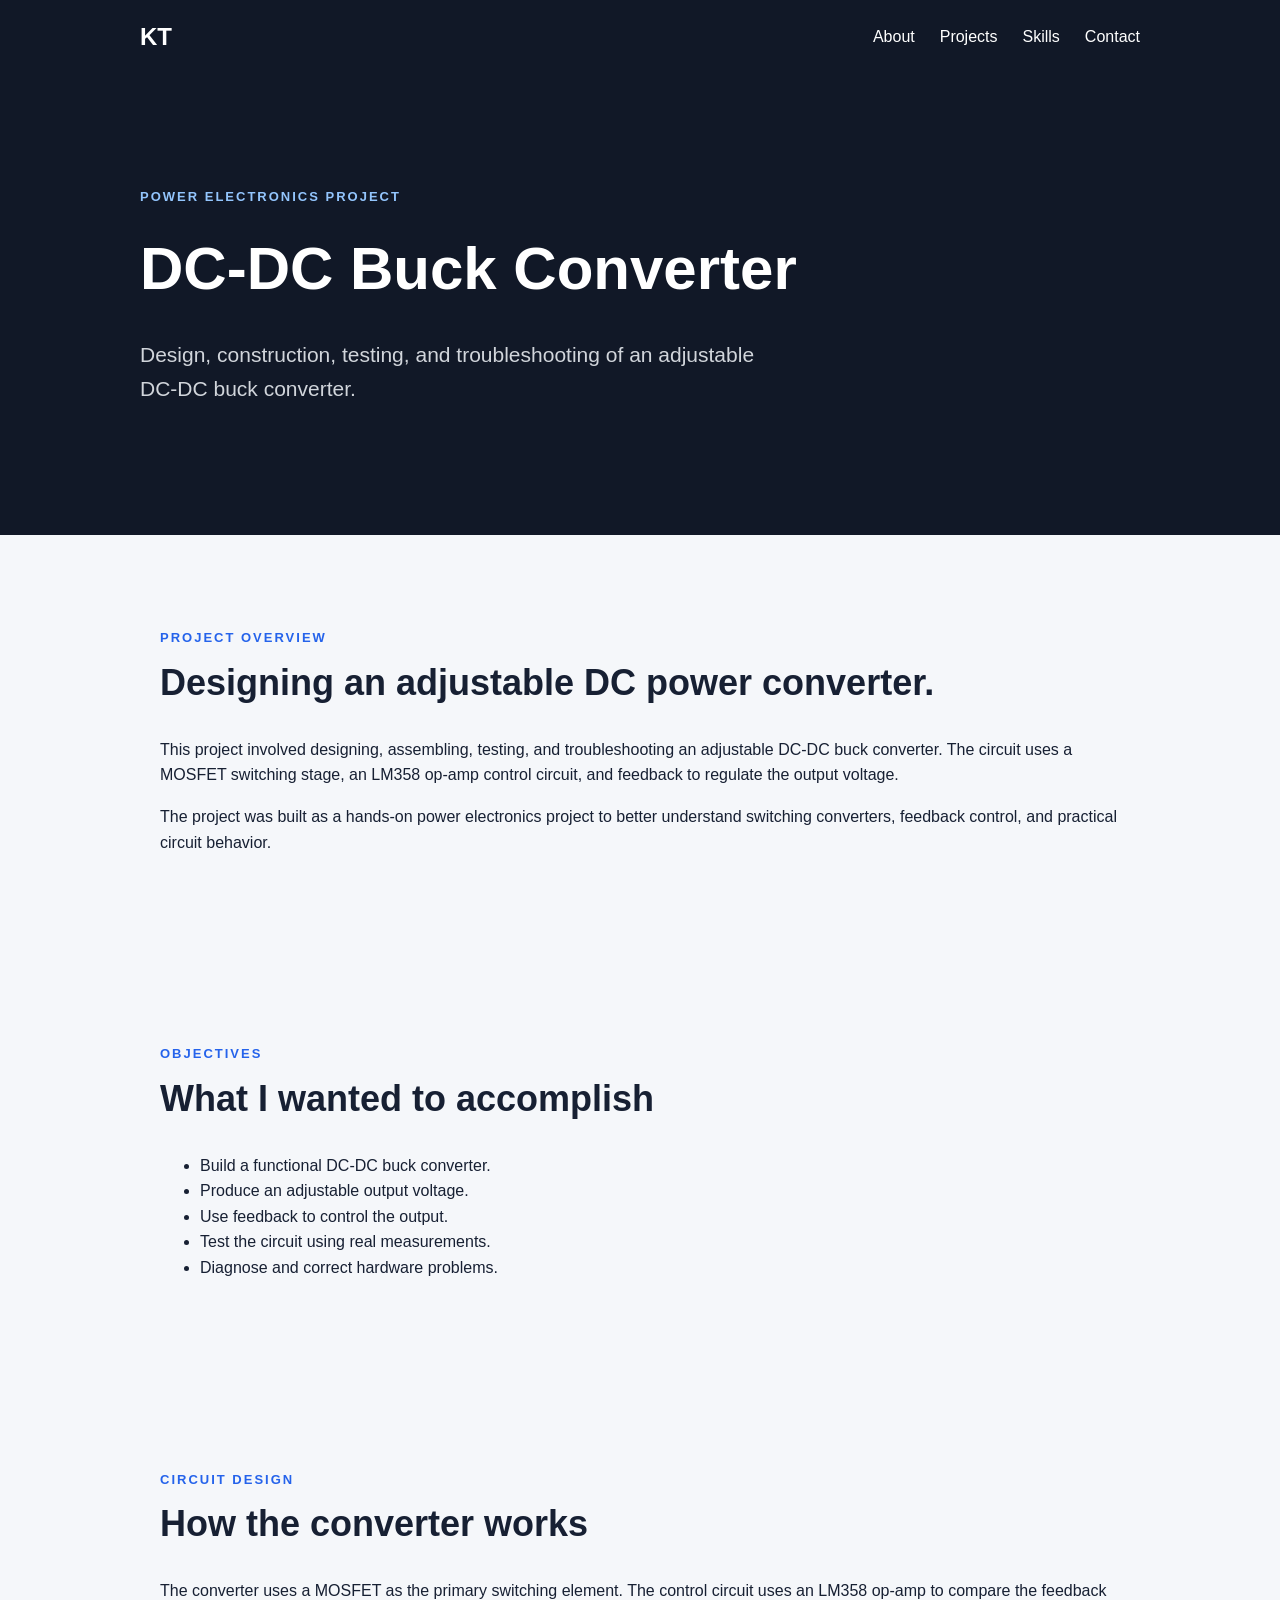
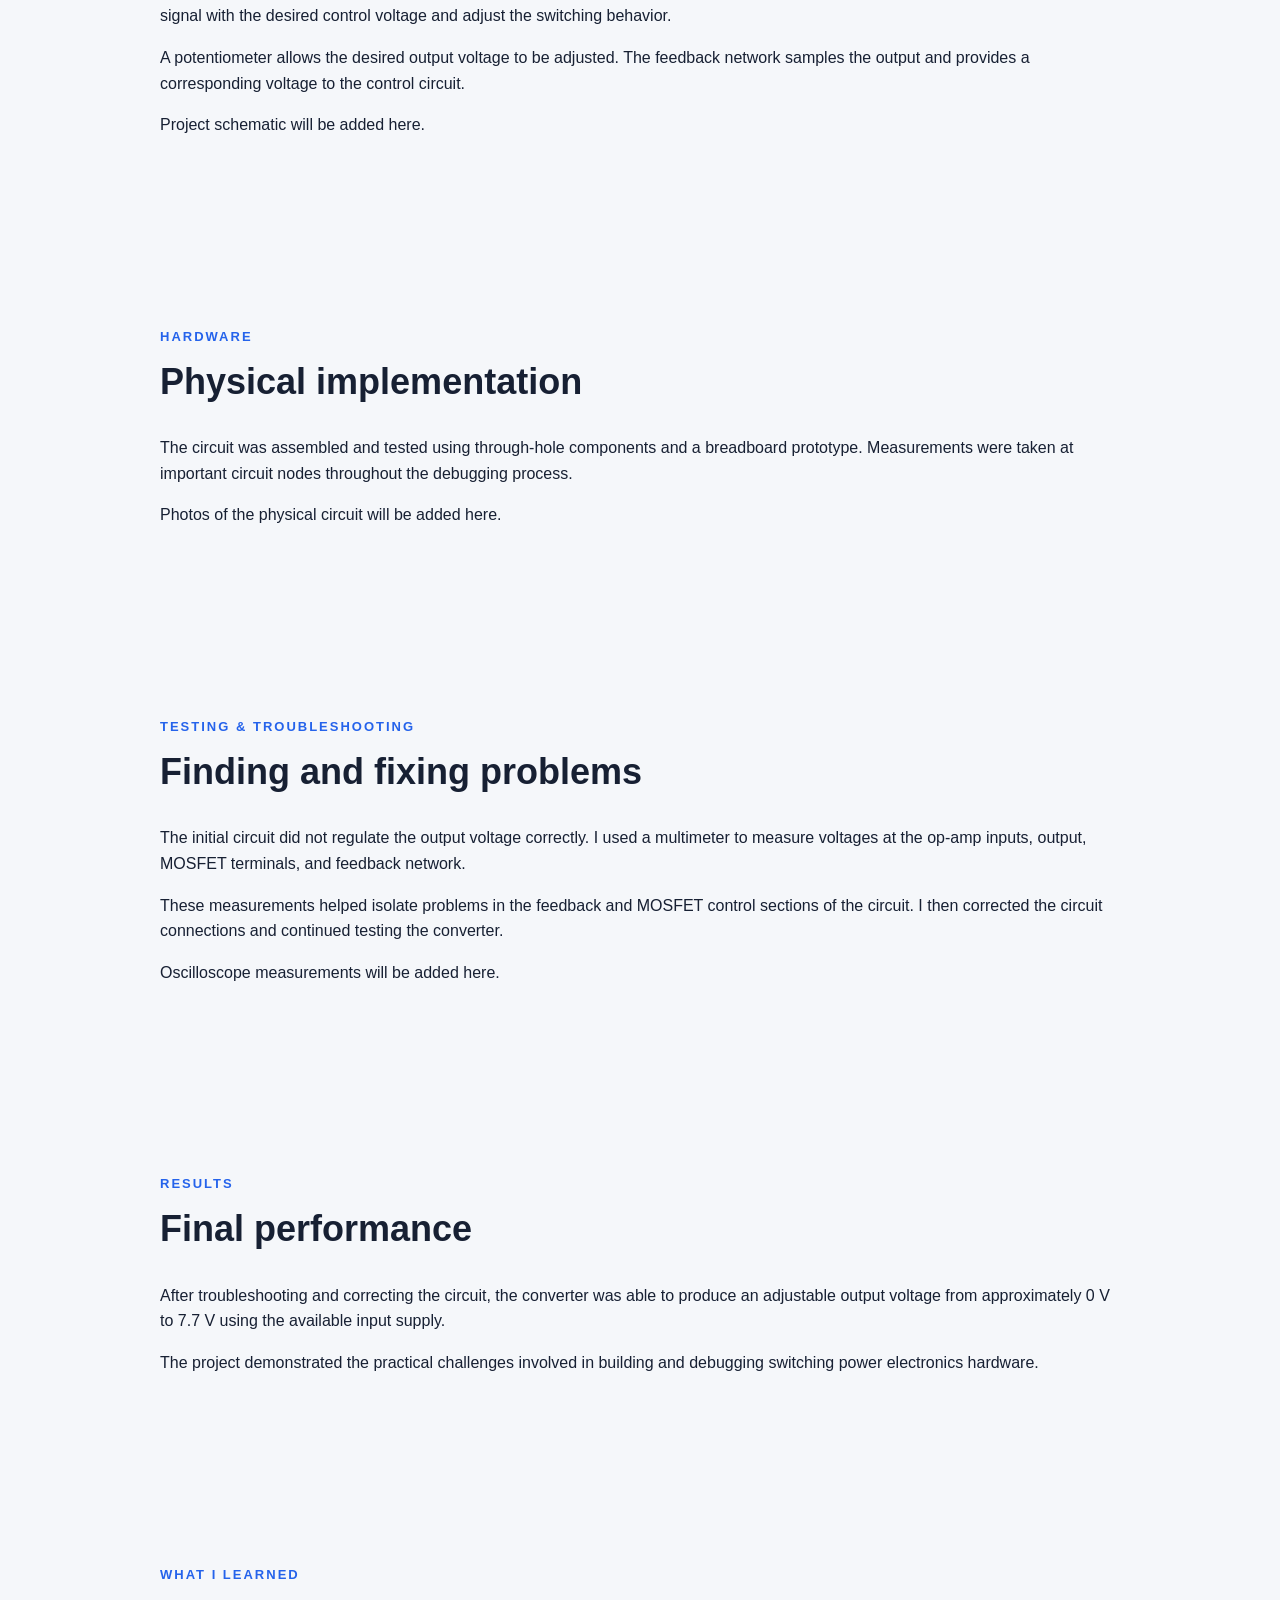
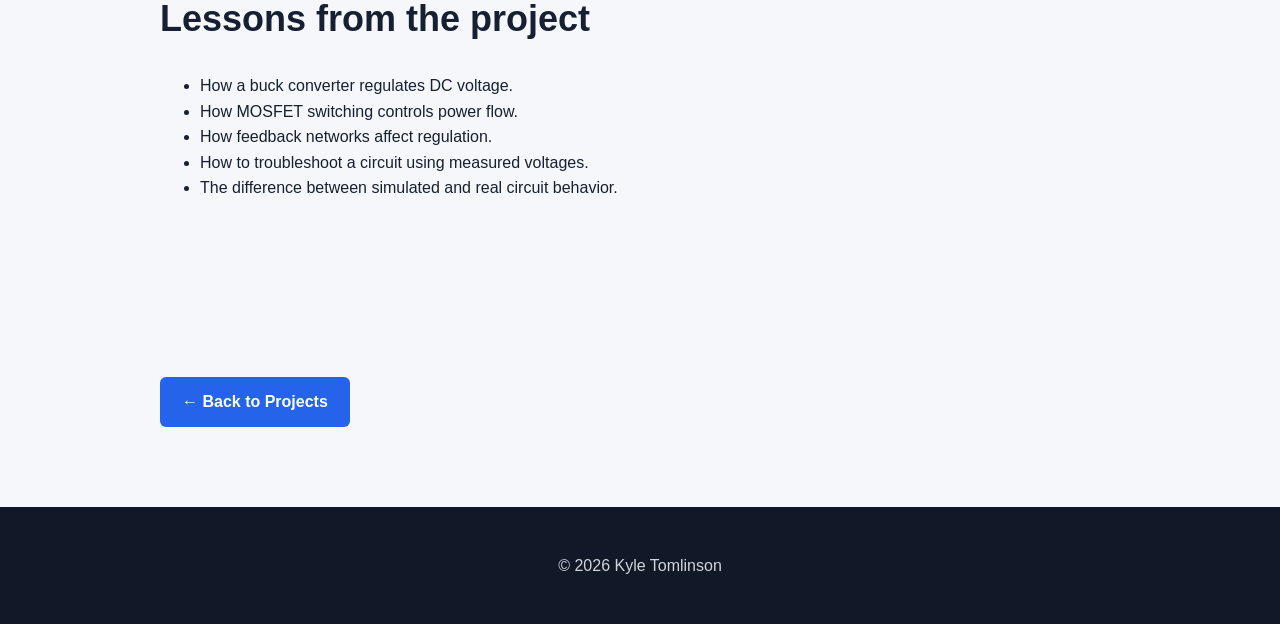
==== buck-converter.html @ 24ca39ef "Create buck-converter.html" ====
<!DOCTYPE html>
<html lang="en">

<head>
    <meta charset="UTF-8">
    <meta name="viewport" content="width=device-width, initial-scale=1.0">

    <title>DC-DC Buck Converter | Kyle Tomlinson</title>

    <link rel="stylesheet" href="style.css">
</head>

<body>

    <nav>
        <div class="nav-container">
            <a href="index.html" class="logo">KT</a>

            <div class="nav-links">
                <a href="index.html#about">About</a>
                <a href="index.html#projects">Projects</a>
                <a href="index.html#skills">Skills</a>
                <a href="index.html#contact">Contact</a>
            </div>
        </div>
    </nav>


    <header>
        <div class="hero">

            <p class="eyebrow">POWER ELECTRONICS PROJECT</p>

            <h1>DC-DC Buck Converter</h1>

            <p class="hero-description">
                Design, construction, testing, and troubleshooting
                of an adjustable DC-DC buck converter.
            </p>

        </div>
    </header>


    <main>

        <section>

            <p class="section-label">PROJECT OVERVIEW</p>

            <h2>Designing an adjustable DC power converter.</h2>

            <p>
                This project involved designing, assembling, testing,
                and troubleshooting an adjustable DC-DC buck converter.
                The circuit uses a MOSFET switching stage, an LM358
                op-amp control circuit, and feedback to regulate the
                output voltage.
            </p>

            <p>
                The project was built as a hands-on power electronics
                project to better understand switching converters,
                feedback control, and practical circuit behavior.
            </p>

        </section>


        <section>

            <p class="section-label">OBJECTIVES</p>

            <h2>What I wanted to accomplish</h2>

            <ul>
                <li>Build a functional DC-DC buck converter.</li>
                <li>Produce an adjustable output voltage.</li>
                <li>Use feedback to control the output.</li>
                <li>Test the circuit using real measurements.</li>
                <li>Diagnose and correct hardware problems.</li>
            </ul>

        </section>


        <section>

            <p class="section-label">CIRCUIT DESIGN</p>

            <h2>How the converter works</h2>

            <p>
                The converter uses a MOSFET as the primary switching
                element. The control circuit uses an LM358 op-amp
                to compare the feedback signal with the desired
                control voltage and adjust the switching behavior.
            </p>

            <p>
                A potentiometer allows the desired output voltage
                to be adjusted. The feedback network samples the
                output and provides a corresponding voltage to the
                control circuit.
            </p>

            <div class="project-placeholder">
                <p>Project schematic will be added here.</p>
            </div>

        </section>


        <section>

            <p class="section-label">HARDWARE</p>

            <h2>Physical implementation</h2>

            <p>
                The circuit was assembled and tested using
                through-hole components and a breadboard prototype.
                Measurements were taken at important circuit nodes
                throughout the debugging process.
            </p>

            <div class="project-placeholder">
                <p>Photos of the physical circuit will be added here.</p>
            </div>

        </section>


        <section>

            <p class="section-label">TESTING & TROUBLESHOOTING</p>

            <h2>Finding and fixing problems</h2>

            <p>
                The initial circuit did not regulate the output
                voltage correctly. I used a multimeter to measure
                voltages at the op-amp inputs, output, MOSFET
                terminals, and feedback network.
            </p>

            <p>
                These measurements helped isolate problems in the
                feedback and MOSFET control sections of the circuit.
                I then corrected the circuit connections and
                continued testing the converter.
            </p>

            <div class="project-placeholder">
                <p>Oscilloscope measurements will be added here.</p>
            </div>

        </section>


        <section>

            <p class="section-label">RESULTS</p>

            <h2>Final performance</h2>

            <p>
                After troubleshooting and correcting the circuit,
                the converter was able to produce an adjustable
                output voltage from approximately 0 V to 7.7 V
                using the available input supply.
            </p>

            <p>
                The project demonstrated the practical challenges
                involved in building and debugging switching
                power electronics hardware.
            </p>

        </section>


        <section>

            <p class="section-label">WHAT I LEARNED</p>

            <h2>Lessons from the project</h2>

            <ul>
                <li>How a buck converter regulates DC voltage.</li>
                <li>How MOSFET switching controls power flow.</li>
                <li>How feedback networks affect regulation.</li>
                <li>How to troubleshoot a circuit using measured voltages.</li>
                <li>The difference between simulated and real circuit behavior.</li>
            </ul>

        </section>


        <section>

            <a href="index.html#projects" class="button">
                ← Back to Projects
            </a>

        </section>

    </main>


    <footer>
        <p>© 2026 Kyle Tomlinson</p>
    </footer>

</body>
</html>
---- style.css ----
* {
    box-sizing: border-box;
}

html {
    scroll-behavior: smooth;
}

body {
    margin: 0;
    font-family: Arial, sans-serif;
    background-color: #f5f7fa;
    color: #172033;
    line-height: 1.6;
}

/* Navigation */

nav {
    background-color: #111827;
    padding: 18px 20px;
}

.nav-container {
    max-width: 1000px;
    margin: auto;
    display: flex;
    justify-content: space-between;
    align-items: center;
}

.logo {
    color: white;
    text-decoration: none;
    font-size: 24px;
    font-weight: bold;
}

.nav-links {
    display: flex;
    gap: 25px;
}

.nav-links a {
    color: white;
    text-decoration: none;
}

.nav-links a:hover {
    text-decoration: underline;
}

/* Hero section */

header {
    background-color: #111827;
    color: white;
    padding: 100px 20px;
}

.hero {
    max-width: 1000px;
    margin: auto;
}

.eyebrow,
.section-label {
    font-size: 13px;
    font-weight: bold;
    letter-spacing: 2px;
}

.eyebrow {
    color: #93c5fd;
}

.hero h1 {
    font-size: 60px;
    margin: 10px 0;
}

.hero-description {
    max-width: 650px;
    font-size: 21px;
    color: #d1d5db;
    margin-bottom: 30px;
}

/* Buttons */

.button {
    display: inline-block;
    background-color: #2563eb;
    color: white;
    padding: 12px 22px;
    border-radius: 6px;
    text-decoration: none;
    font-weight: bold;
}

.button:hover {
    background-color: #1d4ed8;
}

/* Main sections */

main {
    max-width: 1000px;
    margin: auto;
}

section {
    padding: 80px 20px;
}

.section-label {
    color: #2563eb;
    margin-bottom: 5px;
}

section h2 {
    font-size: 36px;
    margin-top: 0;
    margin-bottom: 25px;
}

/* About */

#about p:not(.section-label) {
    max-width: 750px;
}

/* Project */

.project-card {
    background-color: white;
    padding: 35px;
    border-radius: 10px;
    border: 1px solid #e5e7eb;
    box-shadow: 0 5px 20px rgba(0, 0, 0, 0.06);
}

.project-number {
    font-size: 14px;
    font-weight: bold;
    color: #2563eb;
}

.project-card h3 {
    font-size: 28px;
    margin: 10px 0;
}

.project-type {
    font-size: 12px;
    font-weight: bold;
    letter-spacing: 1px;
    color: #6b7280;
}

.project-link {
    color: #2563eb;
    font-weight: bold;
    text-decoration: none;
}

.project-link:hover {
    text-decoration: underline;
}

/* Skills */

.skills-grid {
    display: grid;
    grid-template-columns: repeat(4, 1fr);
    gap: 15px;
}

.skill {
    background-color: white;
    padding: 18px;
    border: 1px solid #e5e7eb;
    border-radius: 8px;
    text-align: center;
    font-weight: bold;
}

/* Footer */

footer {
    background-color: #111827;
    color: #d1d5db;
    text-align: center;
    padding: 30px;
}

/* Mobile */

@media (max-width: 700px) {

    .nav-links {
        gap: 12px;
        font-size: 14px;
    }

    .hero h1 {
        font-size: 42px;
    }

    .hero-description {
        font-size: 18px;
    }

    .skills-grid {
        grid-template-columns: repeat(2, 1fr);
    }
}
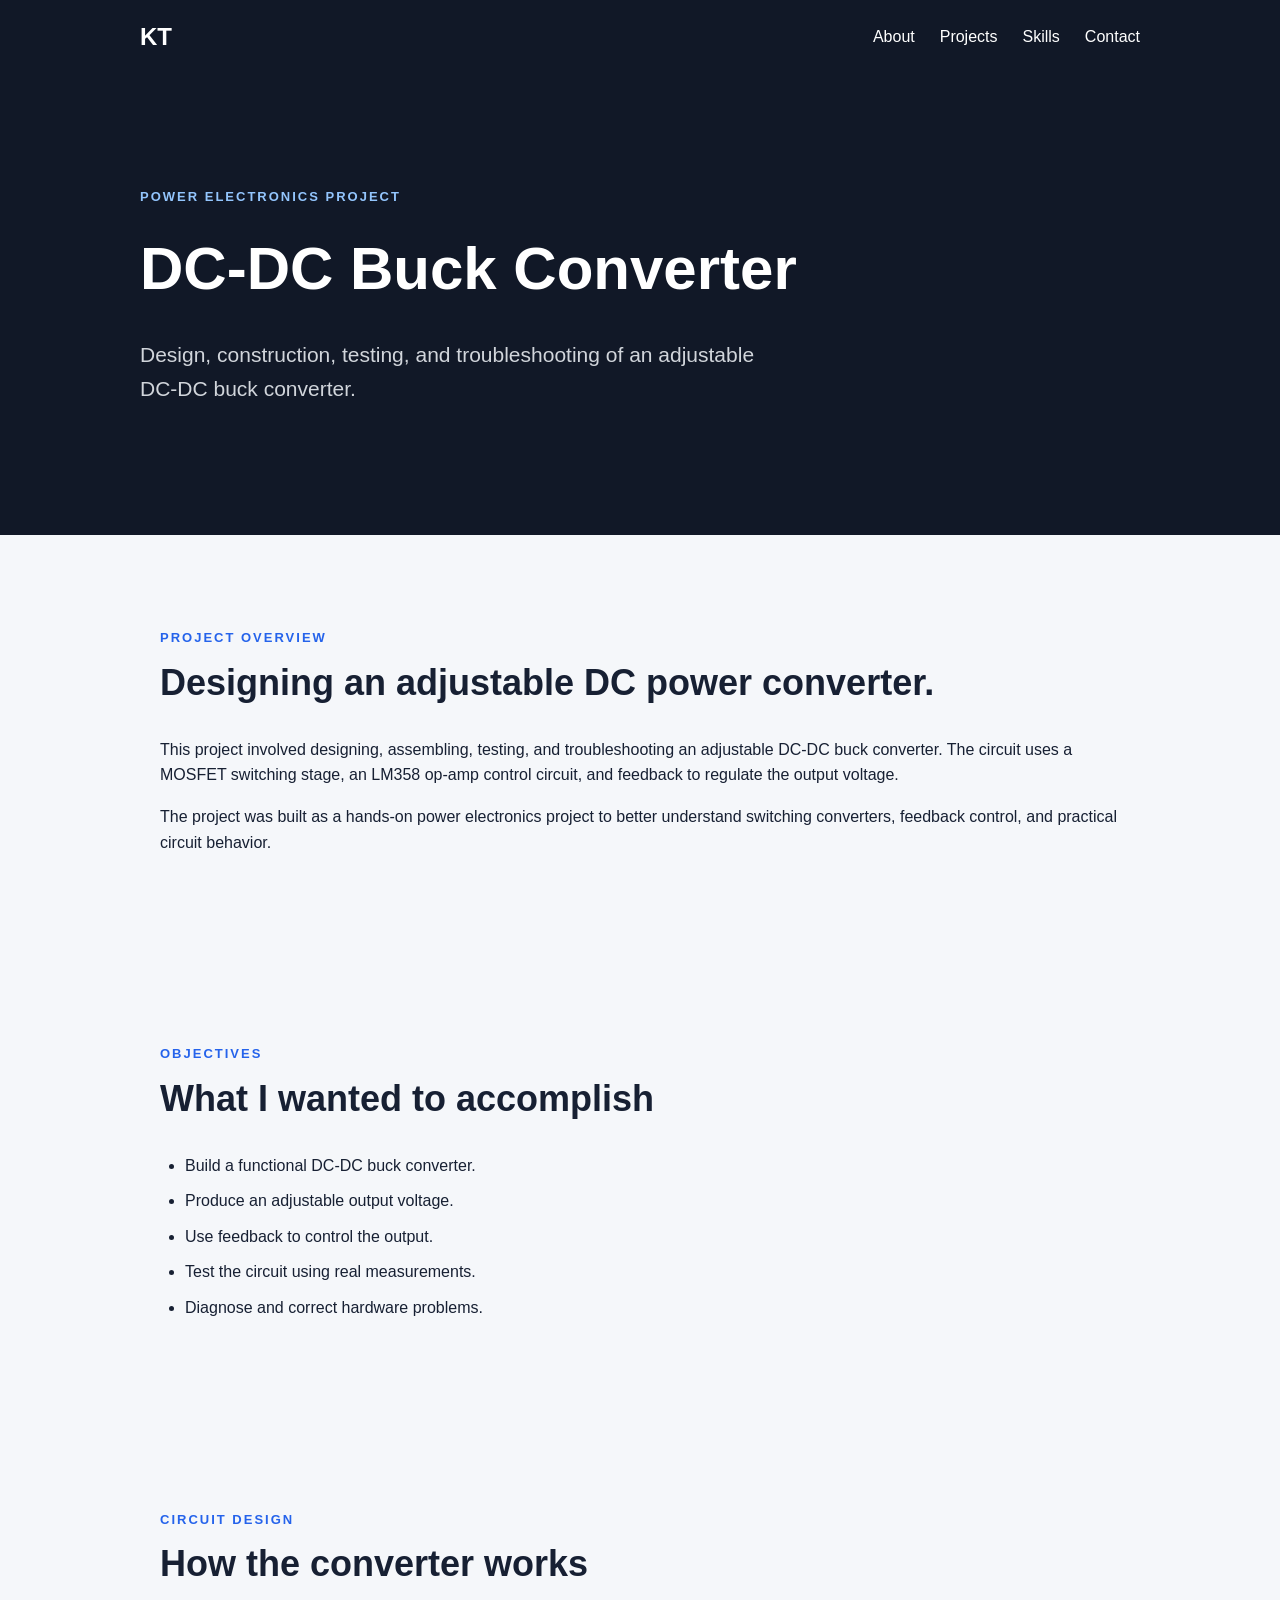
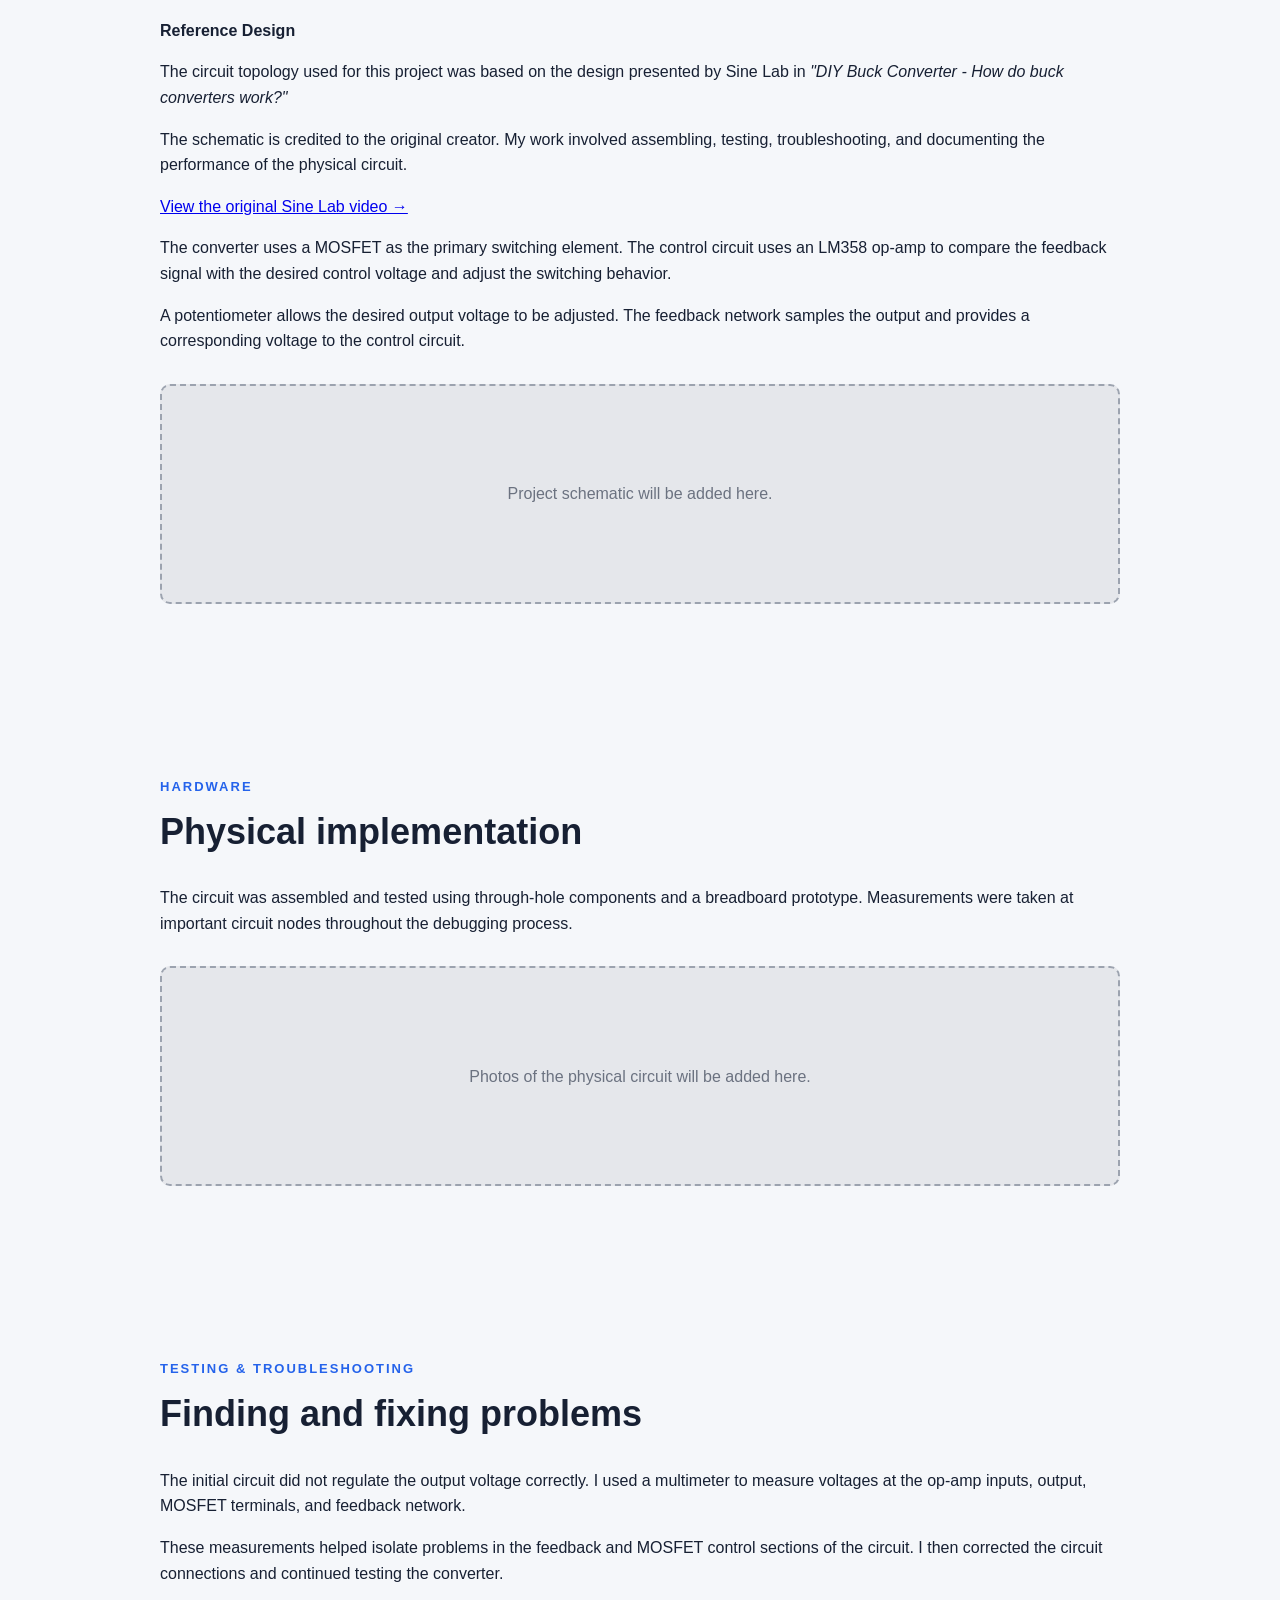
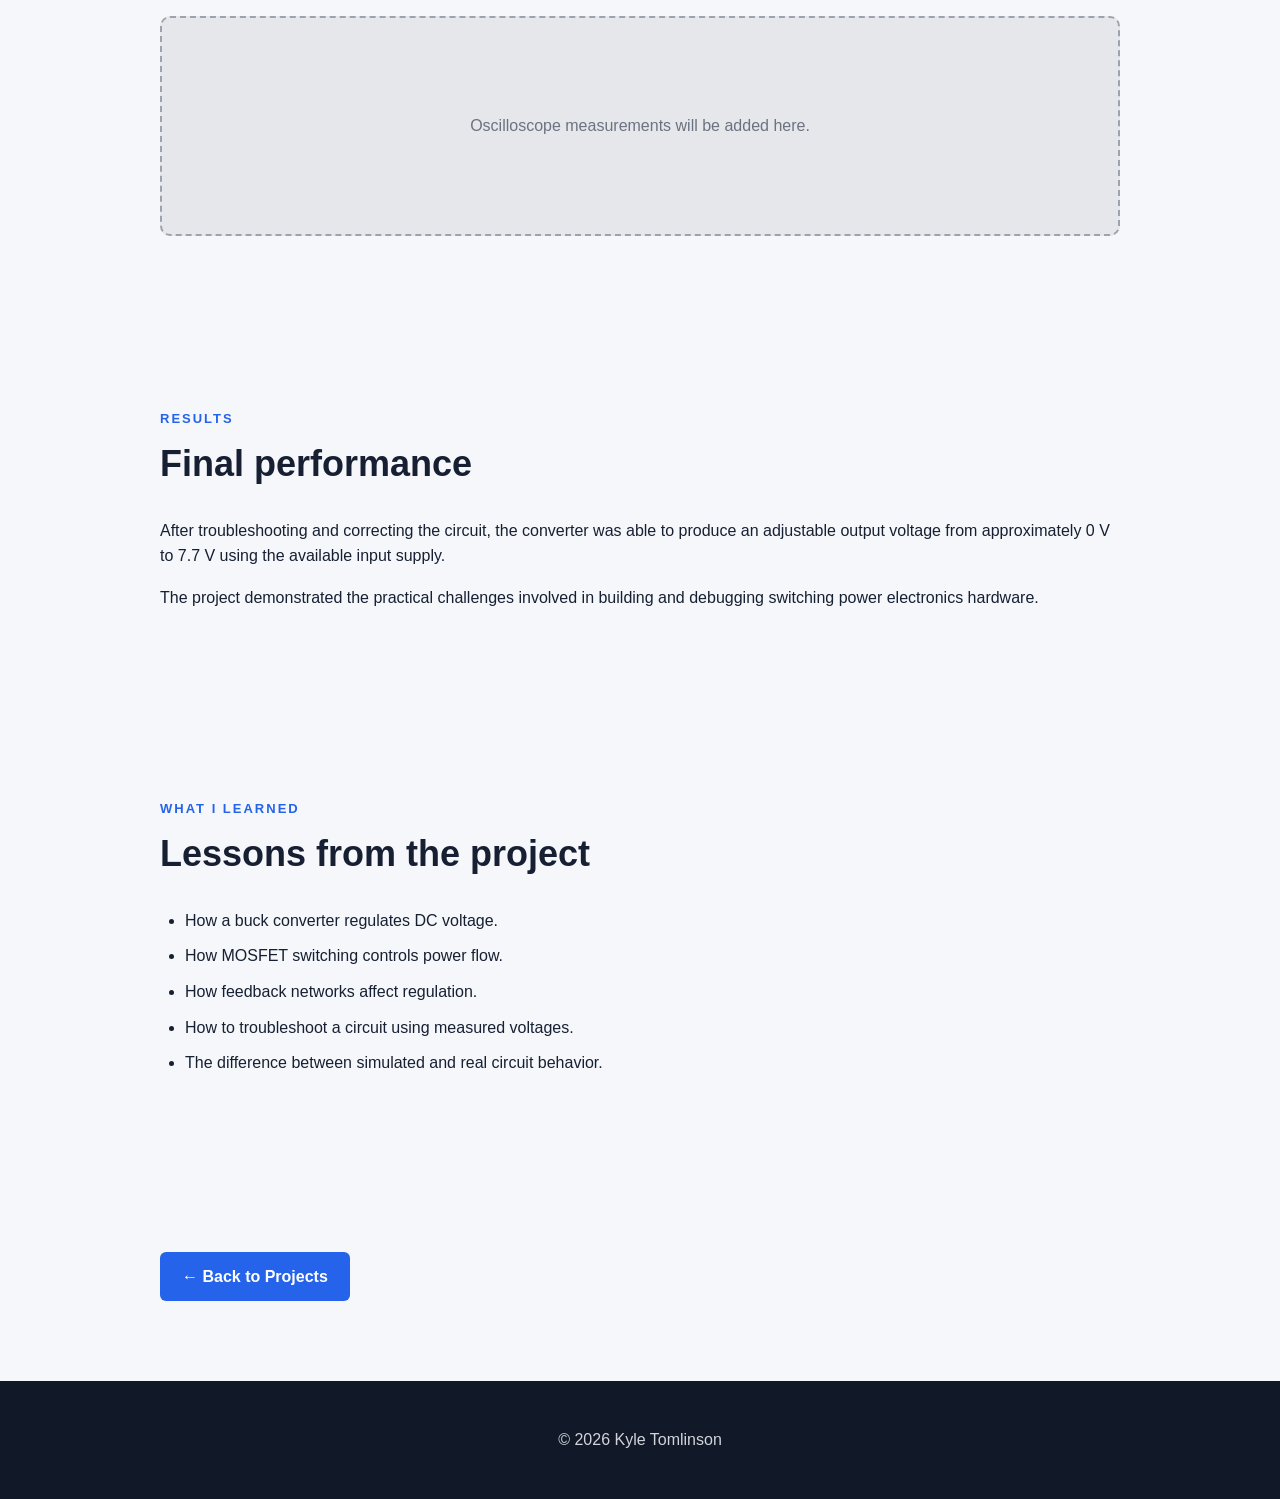
==== commit 0772e497: "Update buck-converter.html" ====
--- a/buck-converter.html
+++ b/buck-converter.html
@@ -89,7 +89,25 @@
             <p class="section-label">CIRCUIT DESIGN</p>
 
             <h2>How the converter works</h2>
-
+<div class="reference-design">
+    <strong>Reference Design</strong>
+
+    <p>
+        The circuit topology used for this project was based on
+        the design presented by Sine Lab in
+        <em>"DIY Buck Converter - How do buck converters work?"</em>
+    </p>
+
+    <p>
+        The schematic is credited to the original creator.
+        My work involved assembling, testing, troubleshooting,
+        and documenting the performance of the physical circuit.
+    </p>
+
+    <a href="https://youtu.be/IfPAvD2_Fds" target="_blank">
+        View the original Sine Lab video →
+    </a>
+</div>
             <p>
                 The converter uses a MOSFET as the primary switching
                 element. The control circuit uses an LM358 op-amp
--- a/style.css
+++ b/style.css
@@ -215,3 +215,29 @@
         grid-template-columns: repeat(2, 1fr);
     }
 }
+/* Project page */
+
+.project-placeholder {
+    margin-top: 30px;
+    min-height: 220px;
+    display: flex;
+    align-items: center;
+    justify-content: center;
+    background-color: #e5e7eb;
+    border: 2px dashed #9ca3af;
+    border-radius: 10px;
+    color: #6b7280;
+}
+
+.project-placeholder p {
+    margin: 0;
+}
+
+section ul {
+    max-width: 750px;
+    padding-left: 25px;
+}
+
+section li {
+    margin-bottom: 10px;
+}
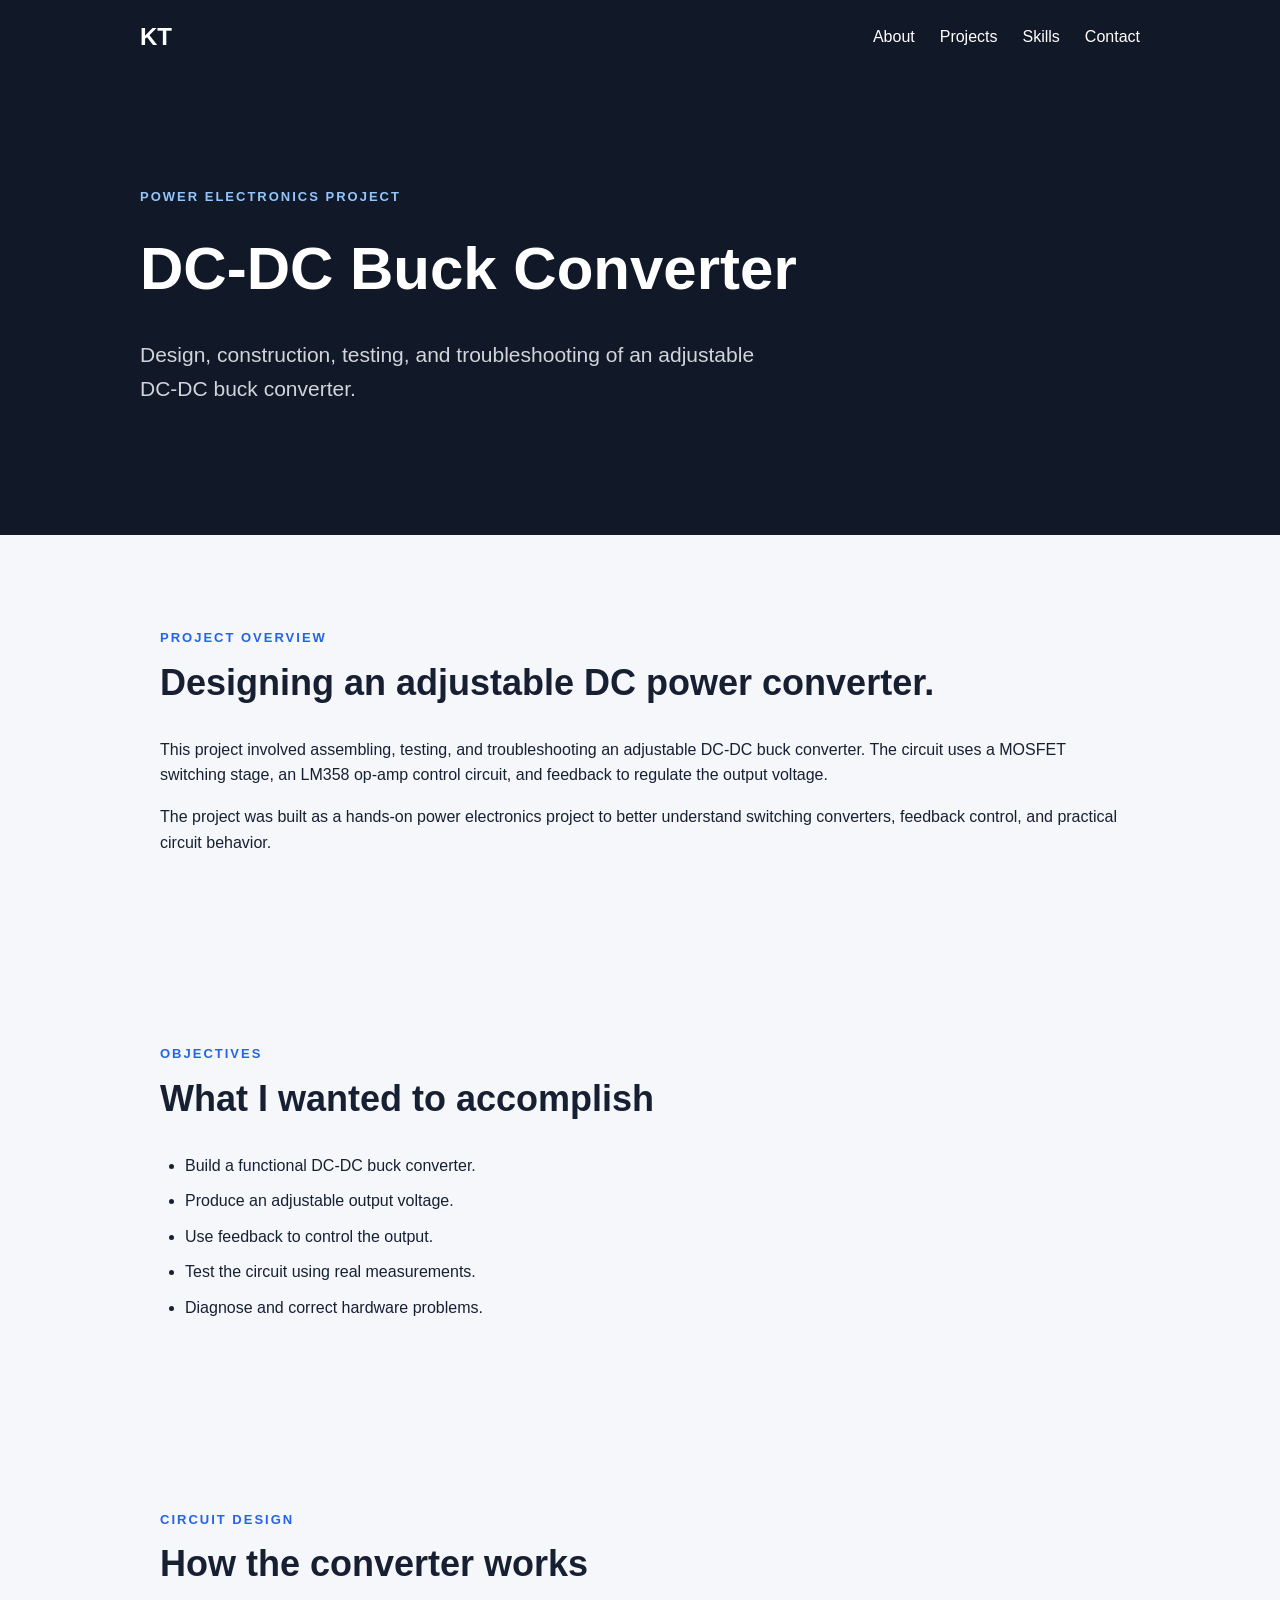
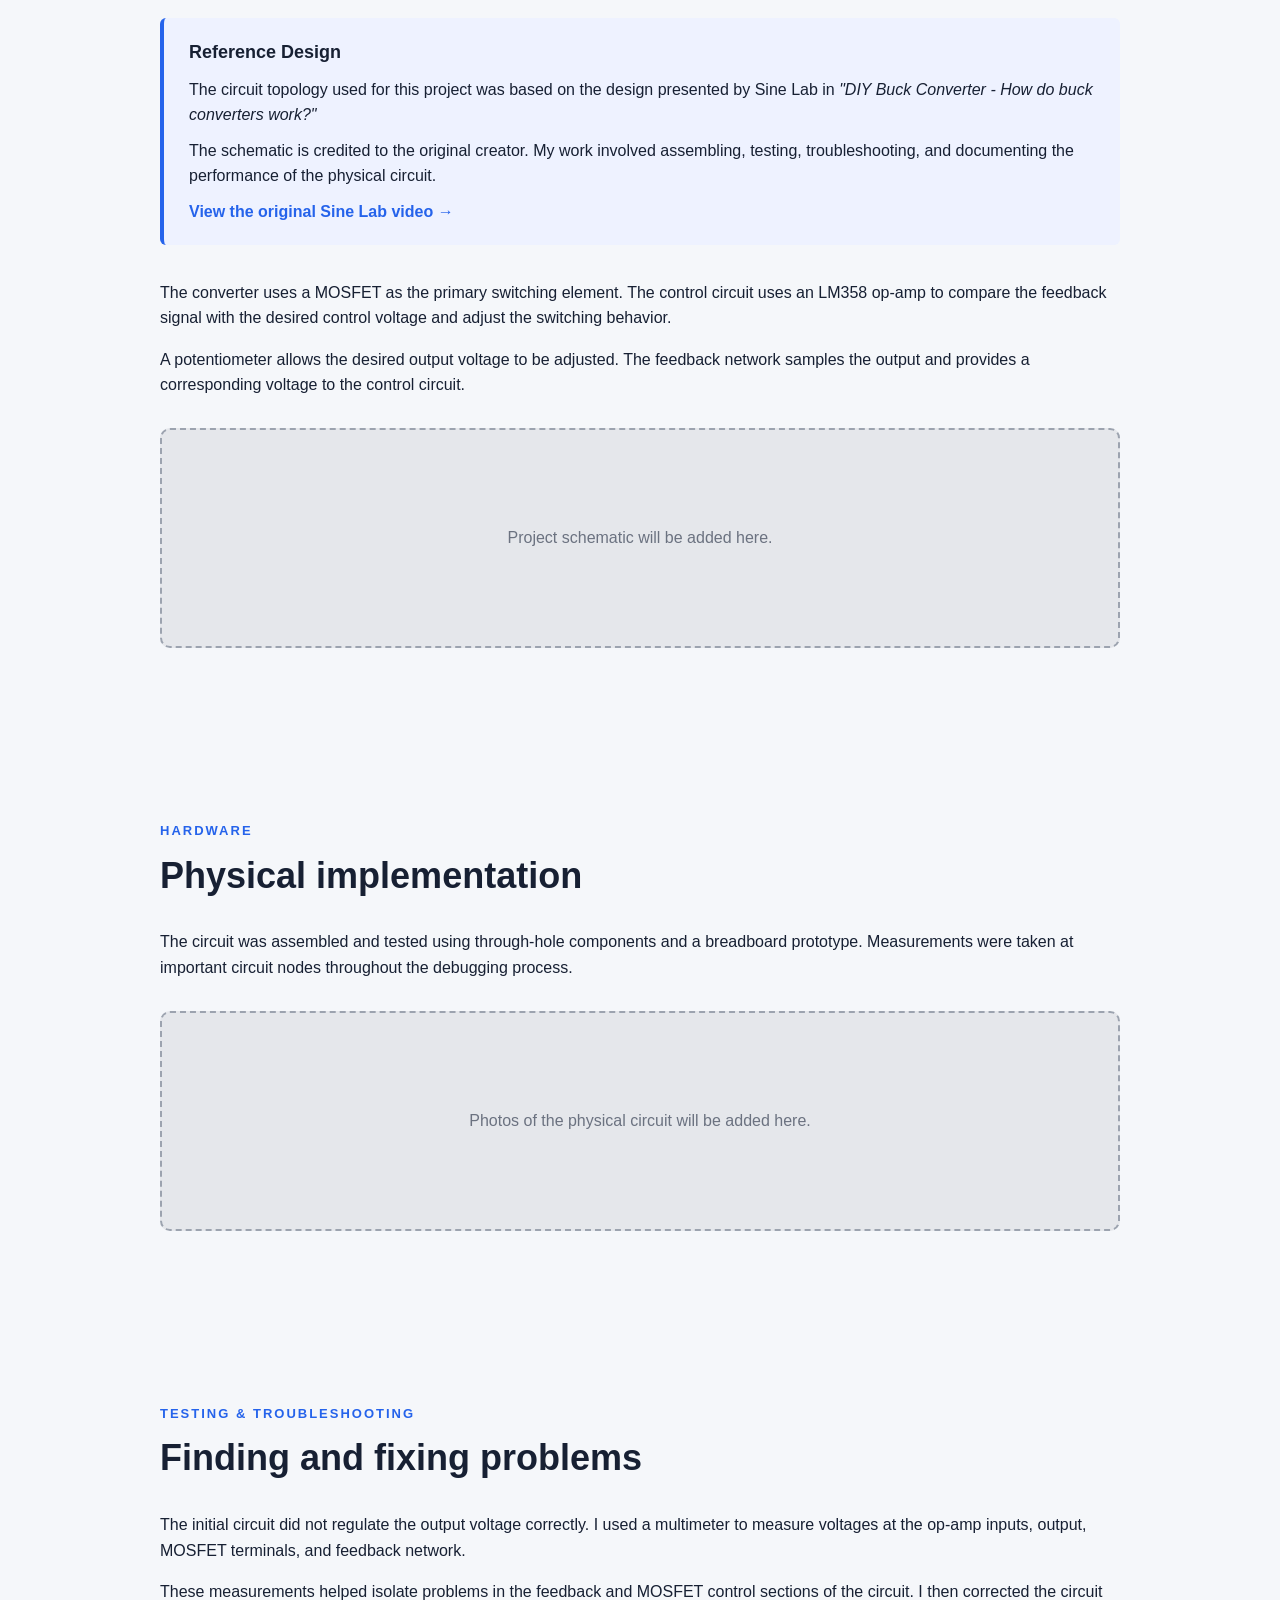
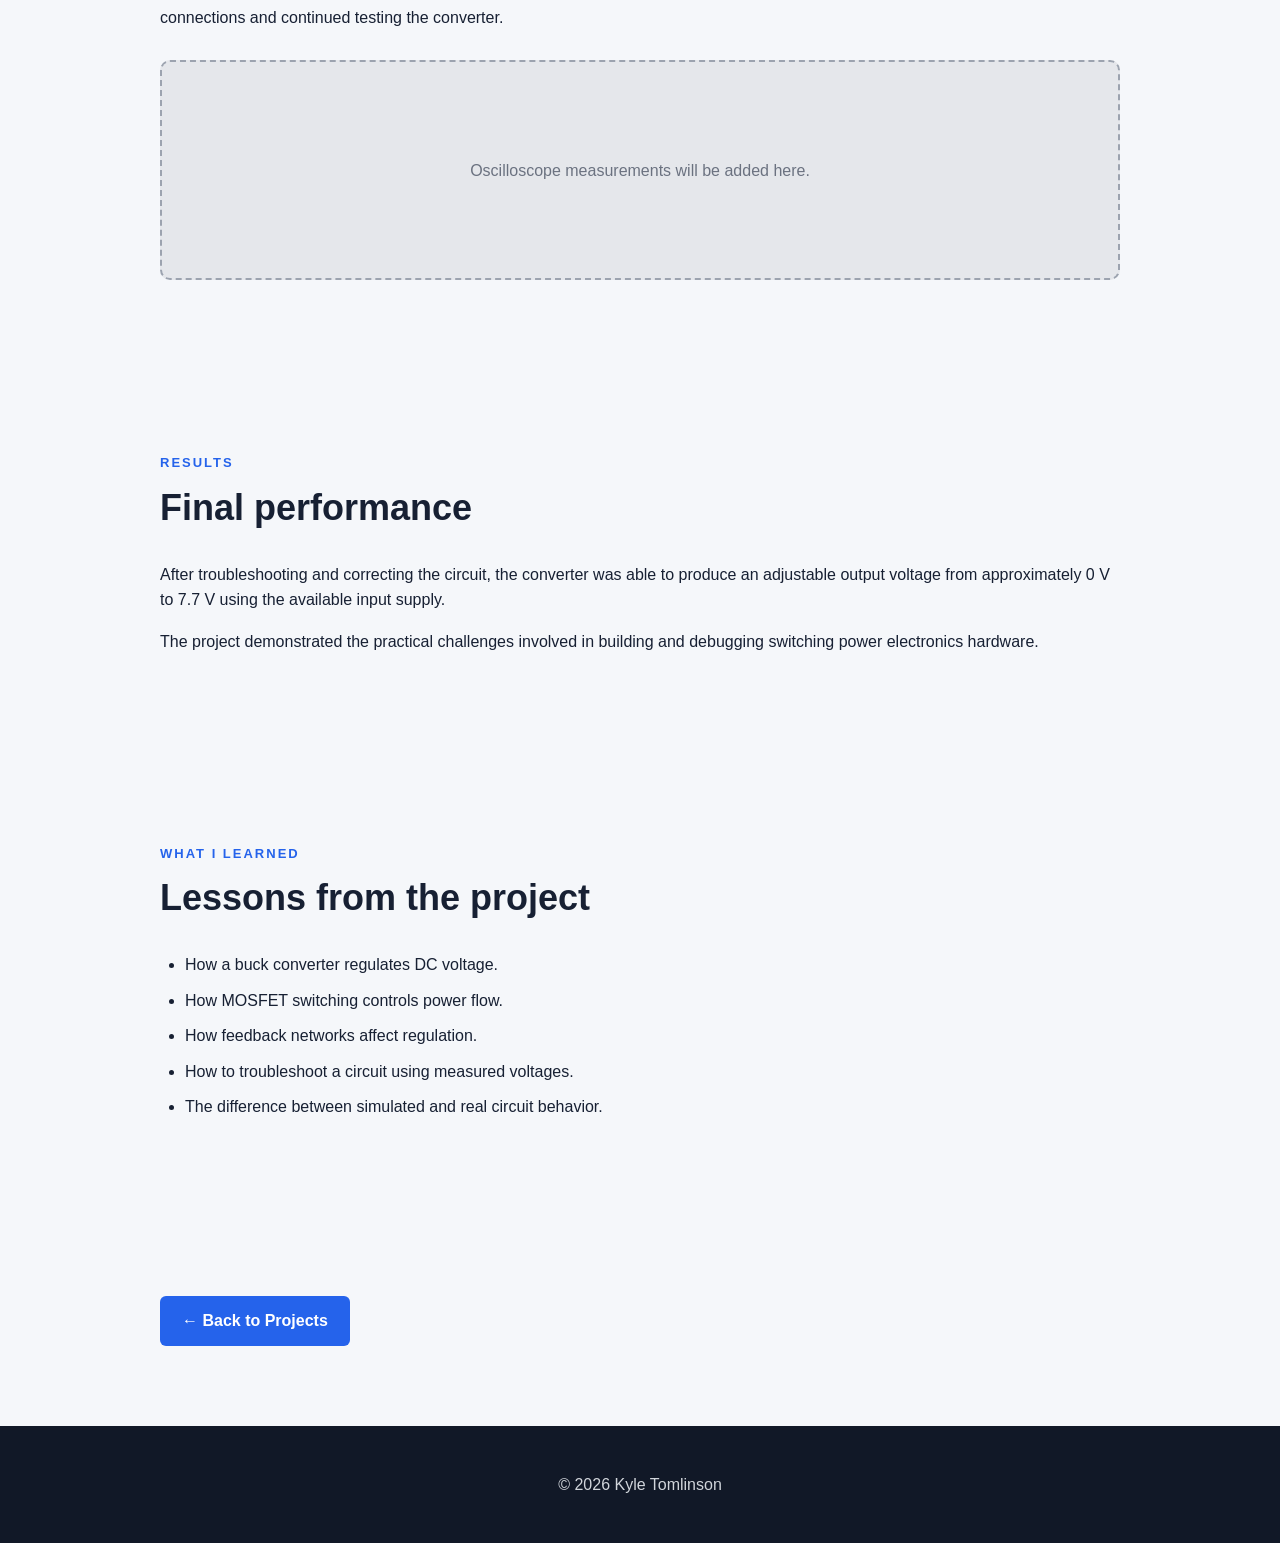
==== commit fc23bbfc: "Update buck-converter.html" ====
--- a/buck-converter.html
+++ b/buck-converter.html
@@ -51,7 +51,7 @@
             <h2>Designing an adjustable DC power converter.</h2>
 
             <p>
-                This project involved designing, assembling, testing,
+                This project involved assembling, testing,
                 and troubleshooting an adjustable DC-DC buck converter.
                 The circuit uses a MOSFET switching stage, an LM358
                 op-amp control circuit, and feedback to regulate the
--- a/style.css
+++ b/style.css
@@ -241,3 +241,29 @@
 section li {
     margin-bottom: 10px;
 }
+
+.reference-design {
+    background-color: #eef2ff;
+    border-left: 4px solid #2563eb;
+    padding: 20px 25px;
+    margin: 25px 0 35px 0;
+    border-radius: 6px;
+}
+
+.reference-design strong {
+    font-size: 18px;
+}
+
+.reference-design p {
+    margin: 10px 0;
+}
+
+.reference-design a {
+    color: #2563eb;
+    font-weight: bold;
+    text-decoration: none;
+}
+
+.reference-design a:hover {
+    text-decoration: underline;
+}
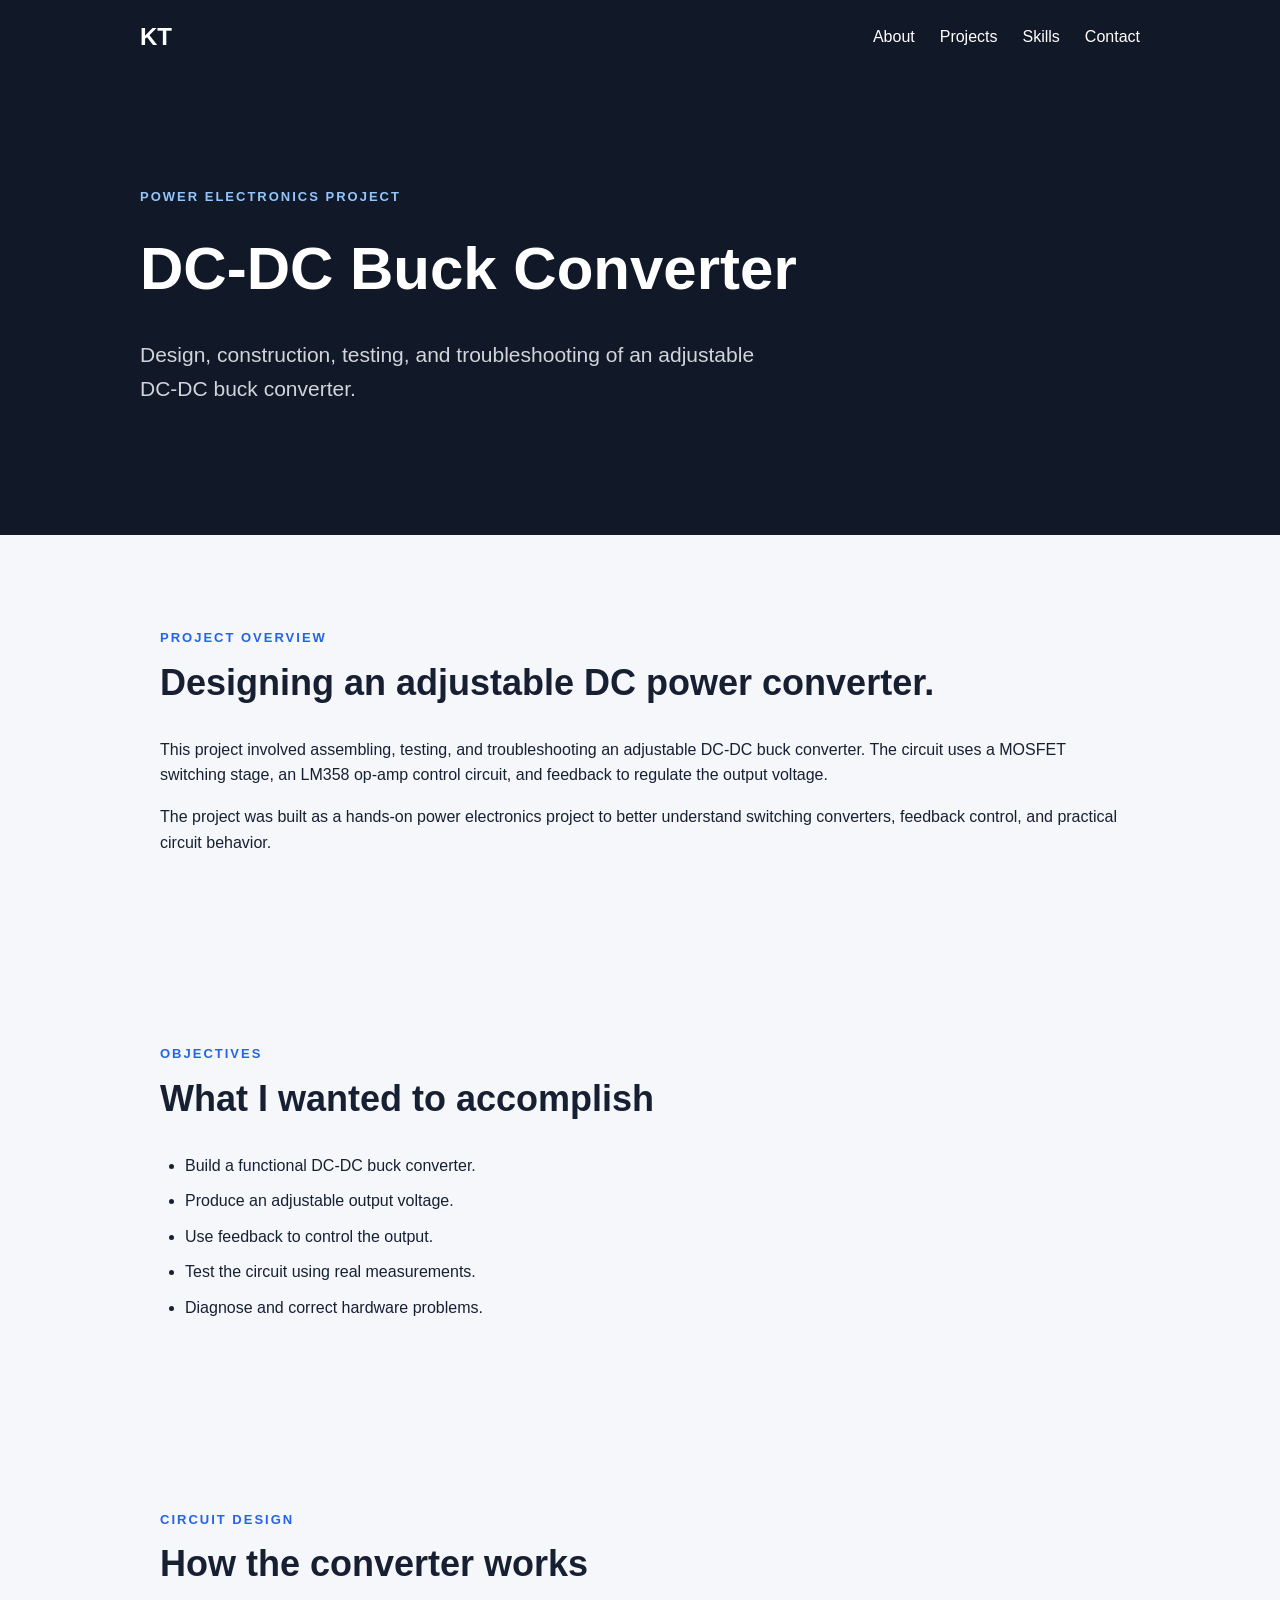
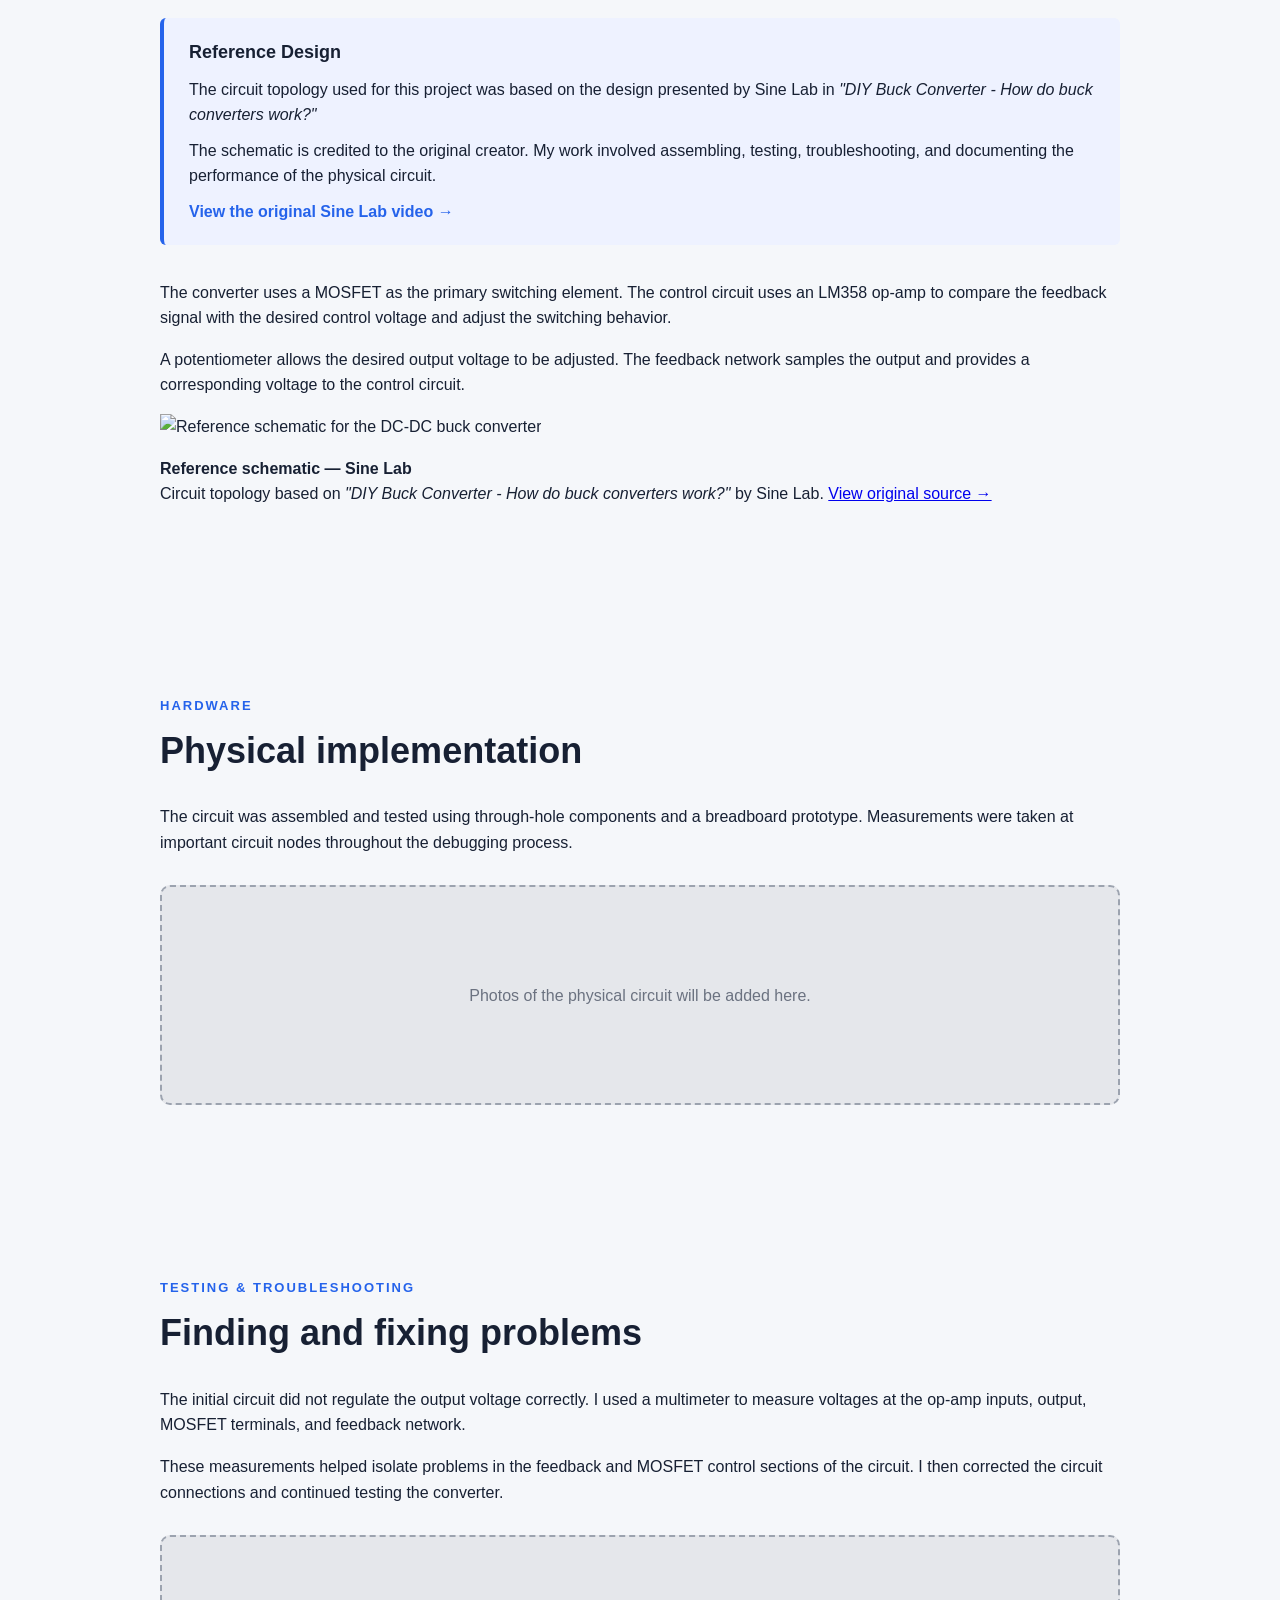
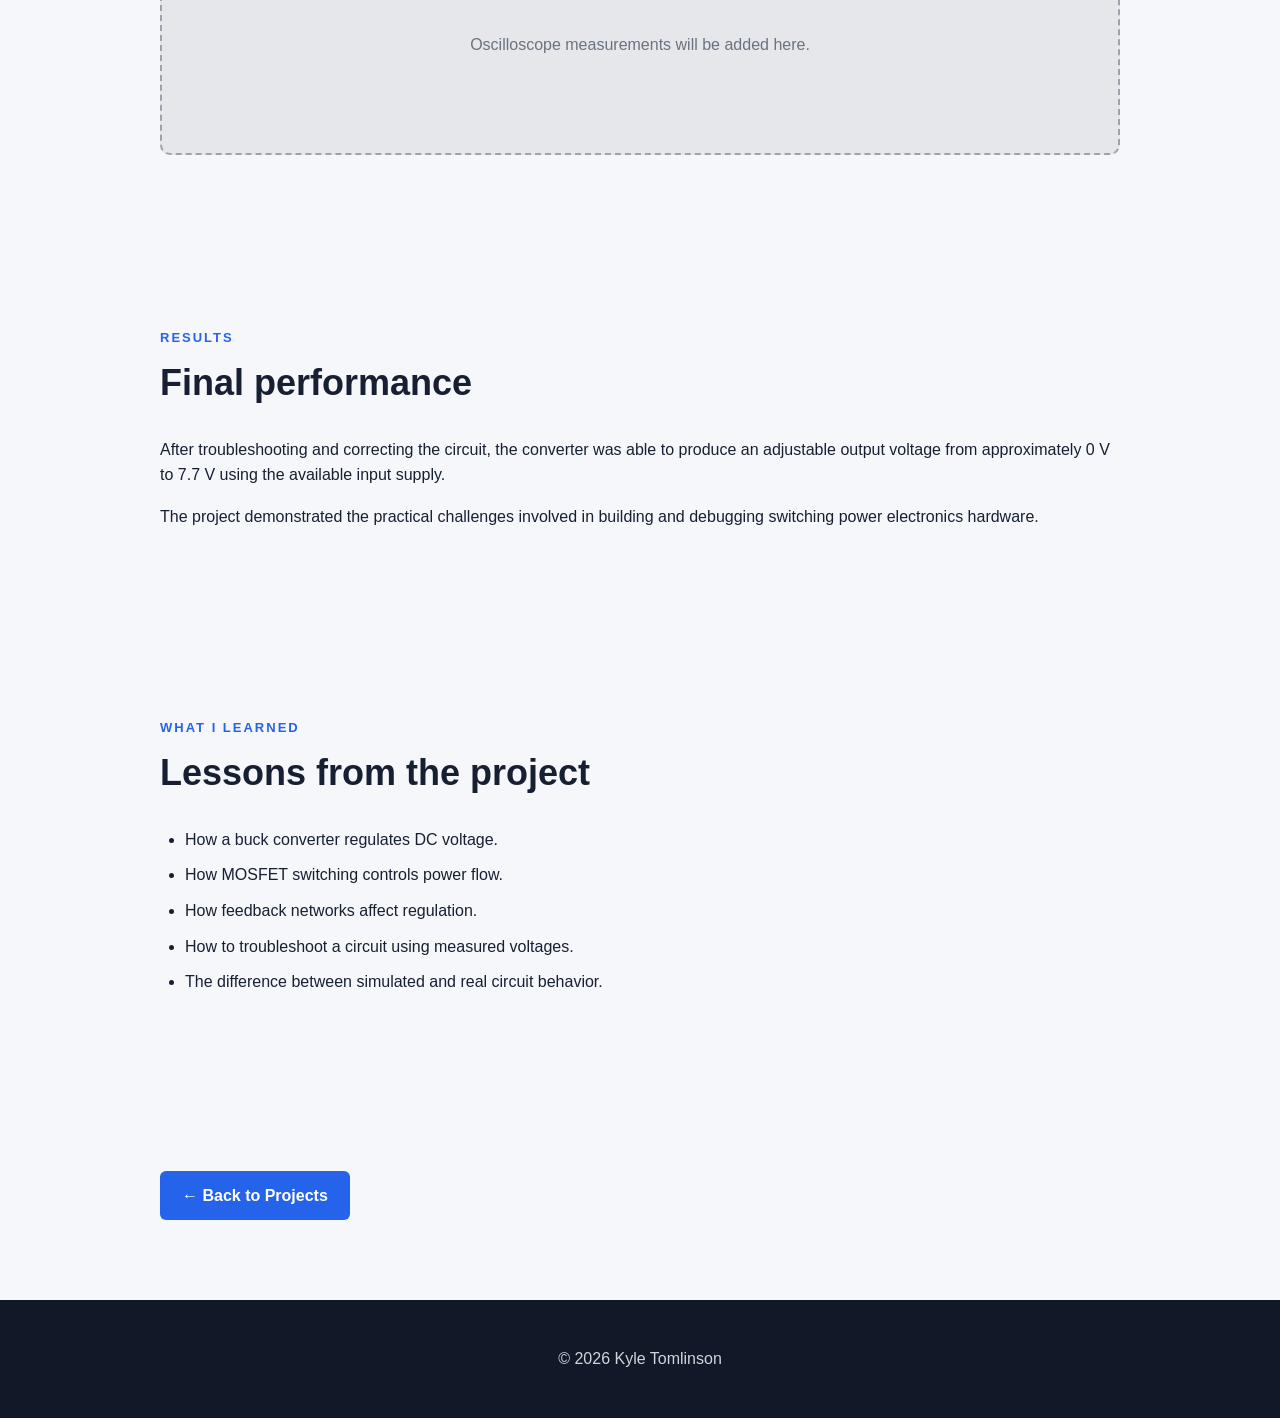
==== commit 7d98cd00: "Update buck-converter.html" ====
--- a/buck-converter.html
+++ b/buck-converter.html
@@ -122,9 +122,20 @@
                 control circuit.
             </p>
 
-            <div class="project-placeholder">
-                <p>Project schematic will be added here.</p>
-            </div>
+            <div class="project-image">
+    <img src="buck-converter-reference.png"
+         alt="Reference schematic for the DC-DC buck converter">
+    
+    <p class="image-caption">
+        <strong>Reference schematic — Sine Lab</strong><br>
+        Circuit topology based on
+        <em>"DIY Buck Converter - How do buck converters work?"</em>
+        by Sine Lab.
+        <a href="https://youtu.be/IfPAvD2_Fds" target="_blank">
+            View original source →
+        </a>
+    </p>
+</div>
 
         </section>
 
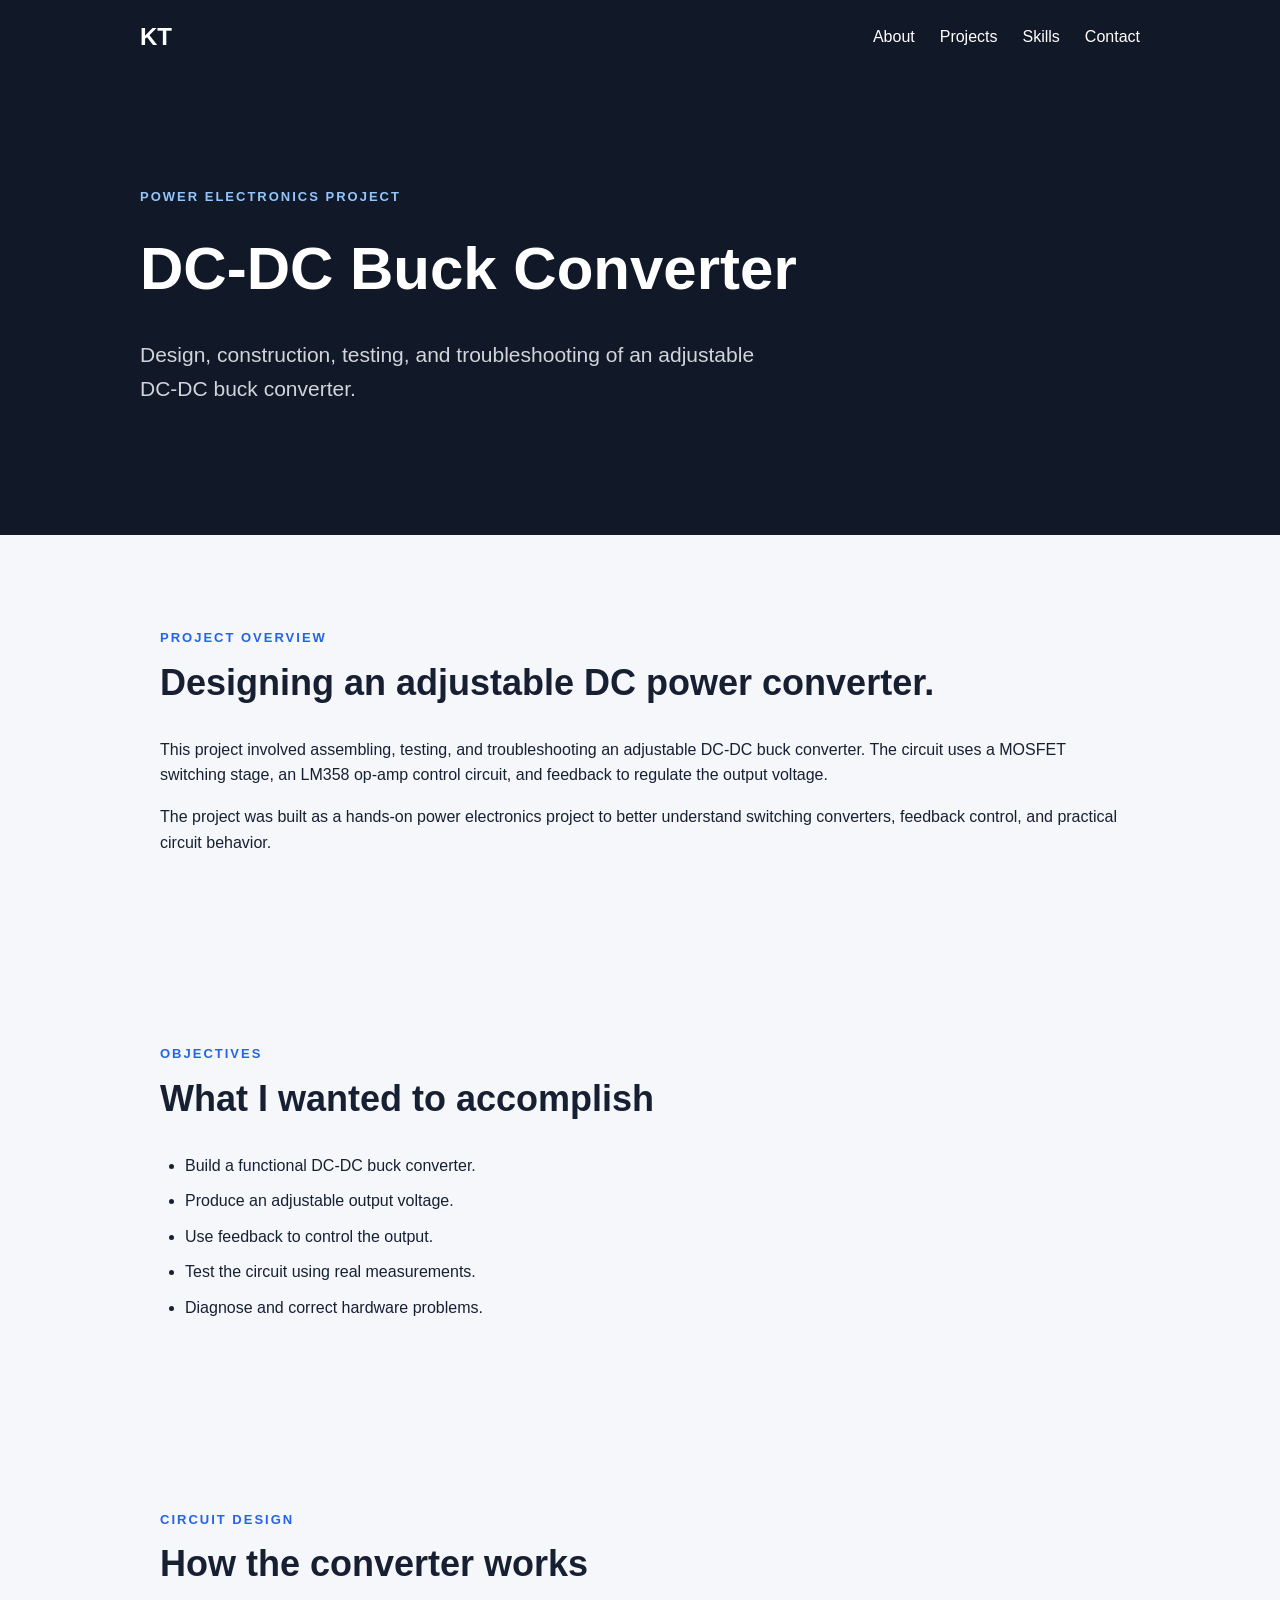
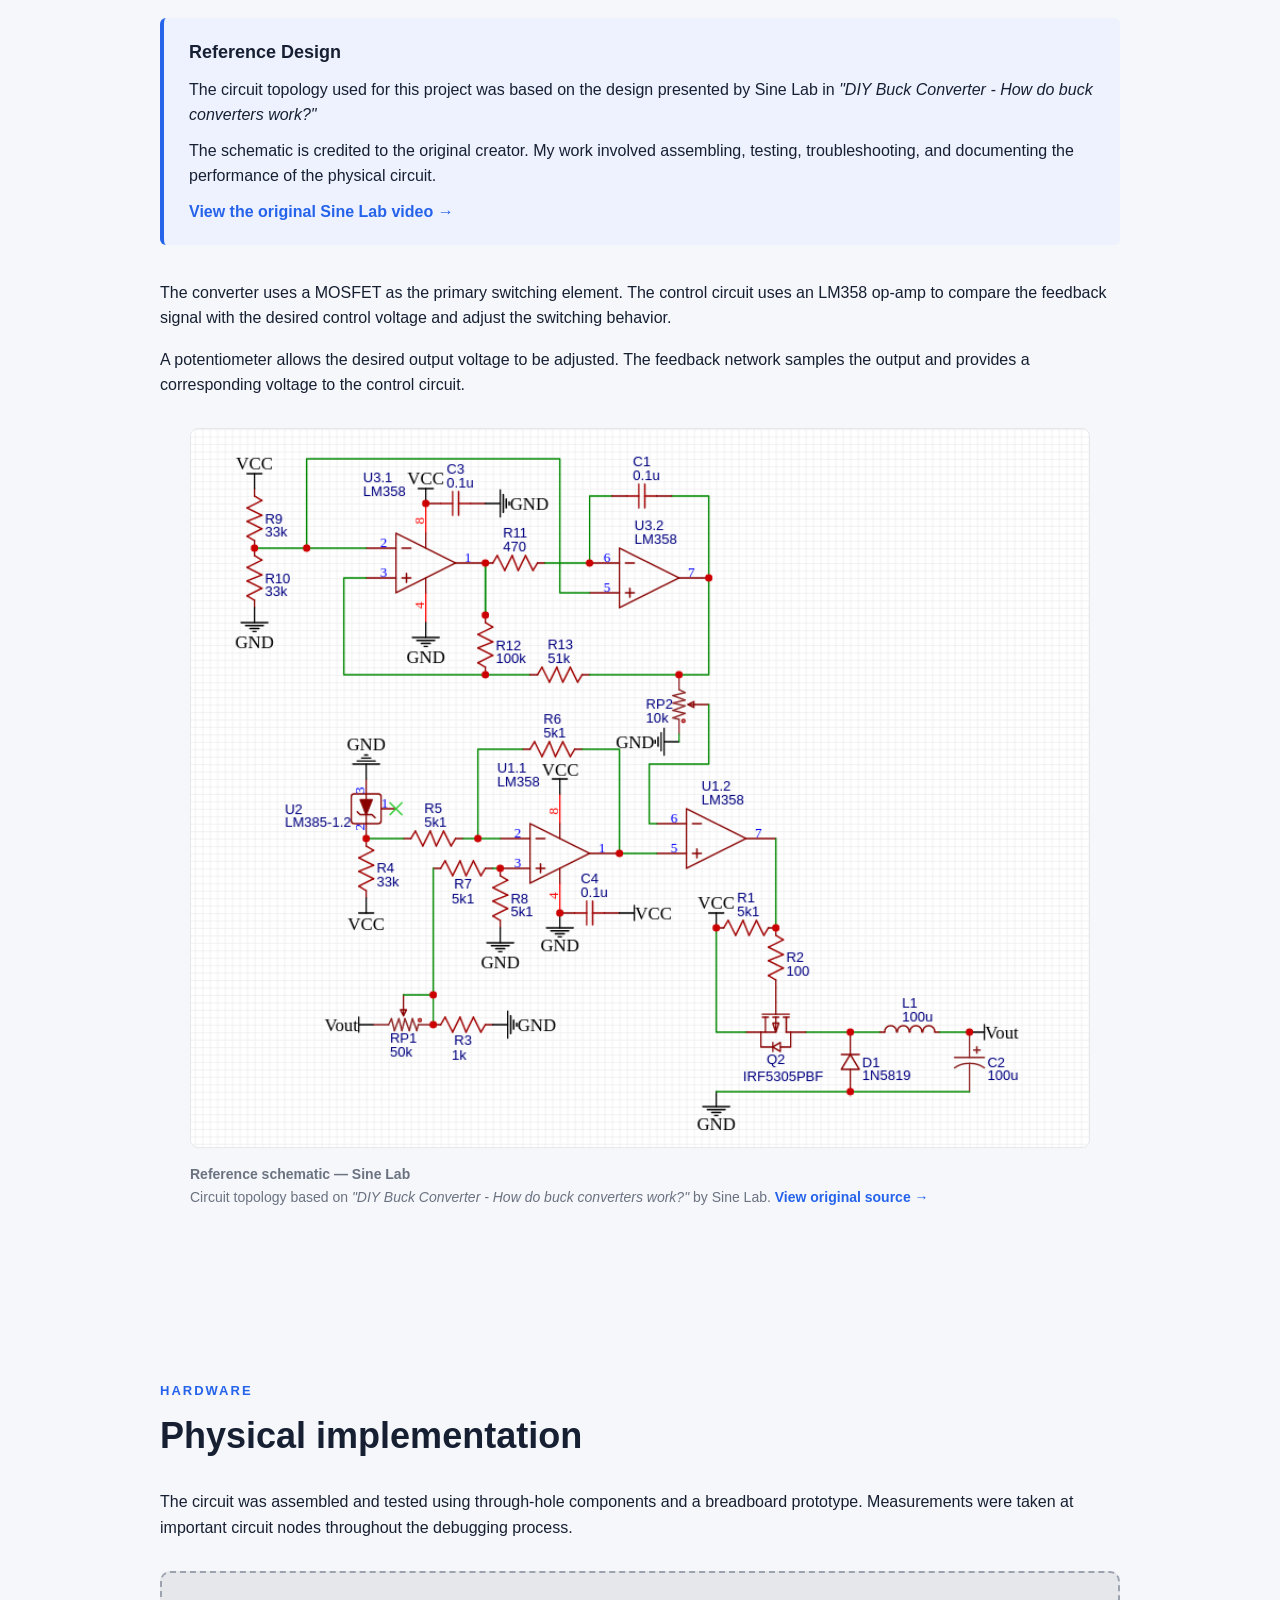
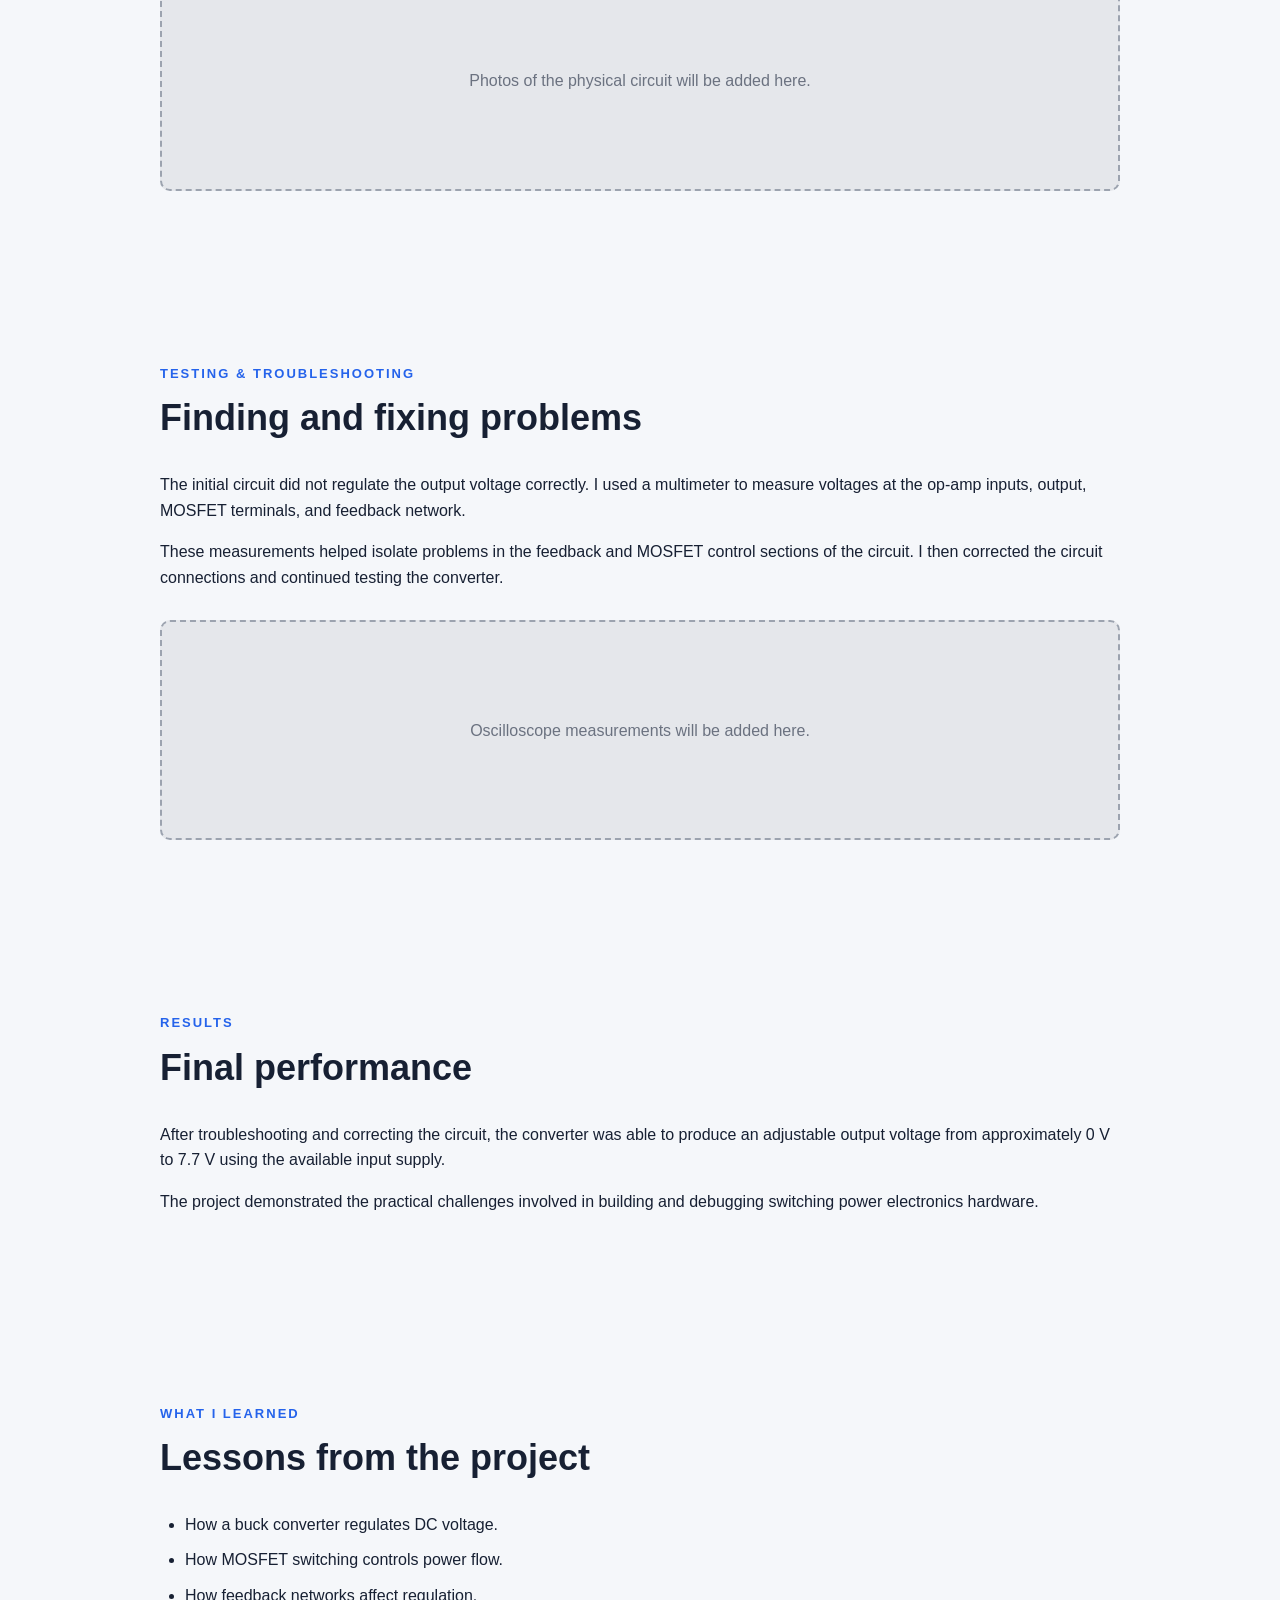
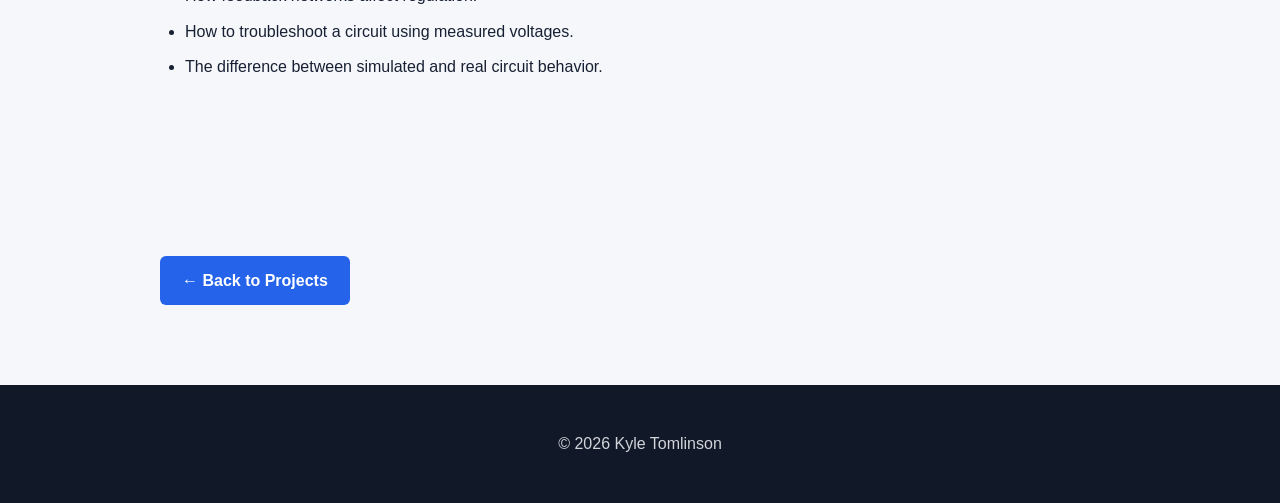
==== commit 9fc476fc: "Update buck-converter.html" ====
--- a/buck-converter.html
+++ b/buck-converter.html
@@ -123,7 +123,7 @@
             </p>
 
             <div class="project-image">
-    <img src="buck-converter-reference.png"
+    <img src="buck_converter_schematic.png"
          alt="Reference schematic for the DC-DC buck converter">
     
     <p class="image-caption">
--- a/style.css
+++ b/style.css
@@ -267,3 +267,35 @@
 .reference-design a:hover {
     text-decoration: underline;
 }
+
+.project-image {
+    margin-top: 30px;
+}
+
+.project-image img {
+    display: block;
+    width: 100%;
+    max-width: 900px;
+    height: auto;
+    margin: 0 auto;
+    border-radius: 8px;
+    border: 1px solid #e5e7eb;
+    background-color: white;
+}
+
+.image-caption {
+    max-width: 900px;
+    margin: 15px auto 0 auto;
+    font-size: 14px;
+    color: #6b7280;
+}
+
+.image-caption a {
+    color: #2563eb;
+    font-weight: bold;
+    text-decoration: none;
+}
+
+.image-caption a:hover {
+    text-decoration: underline;
+}
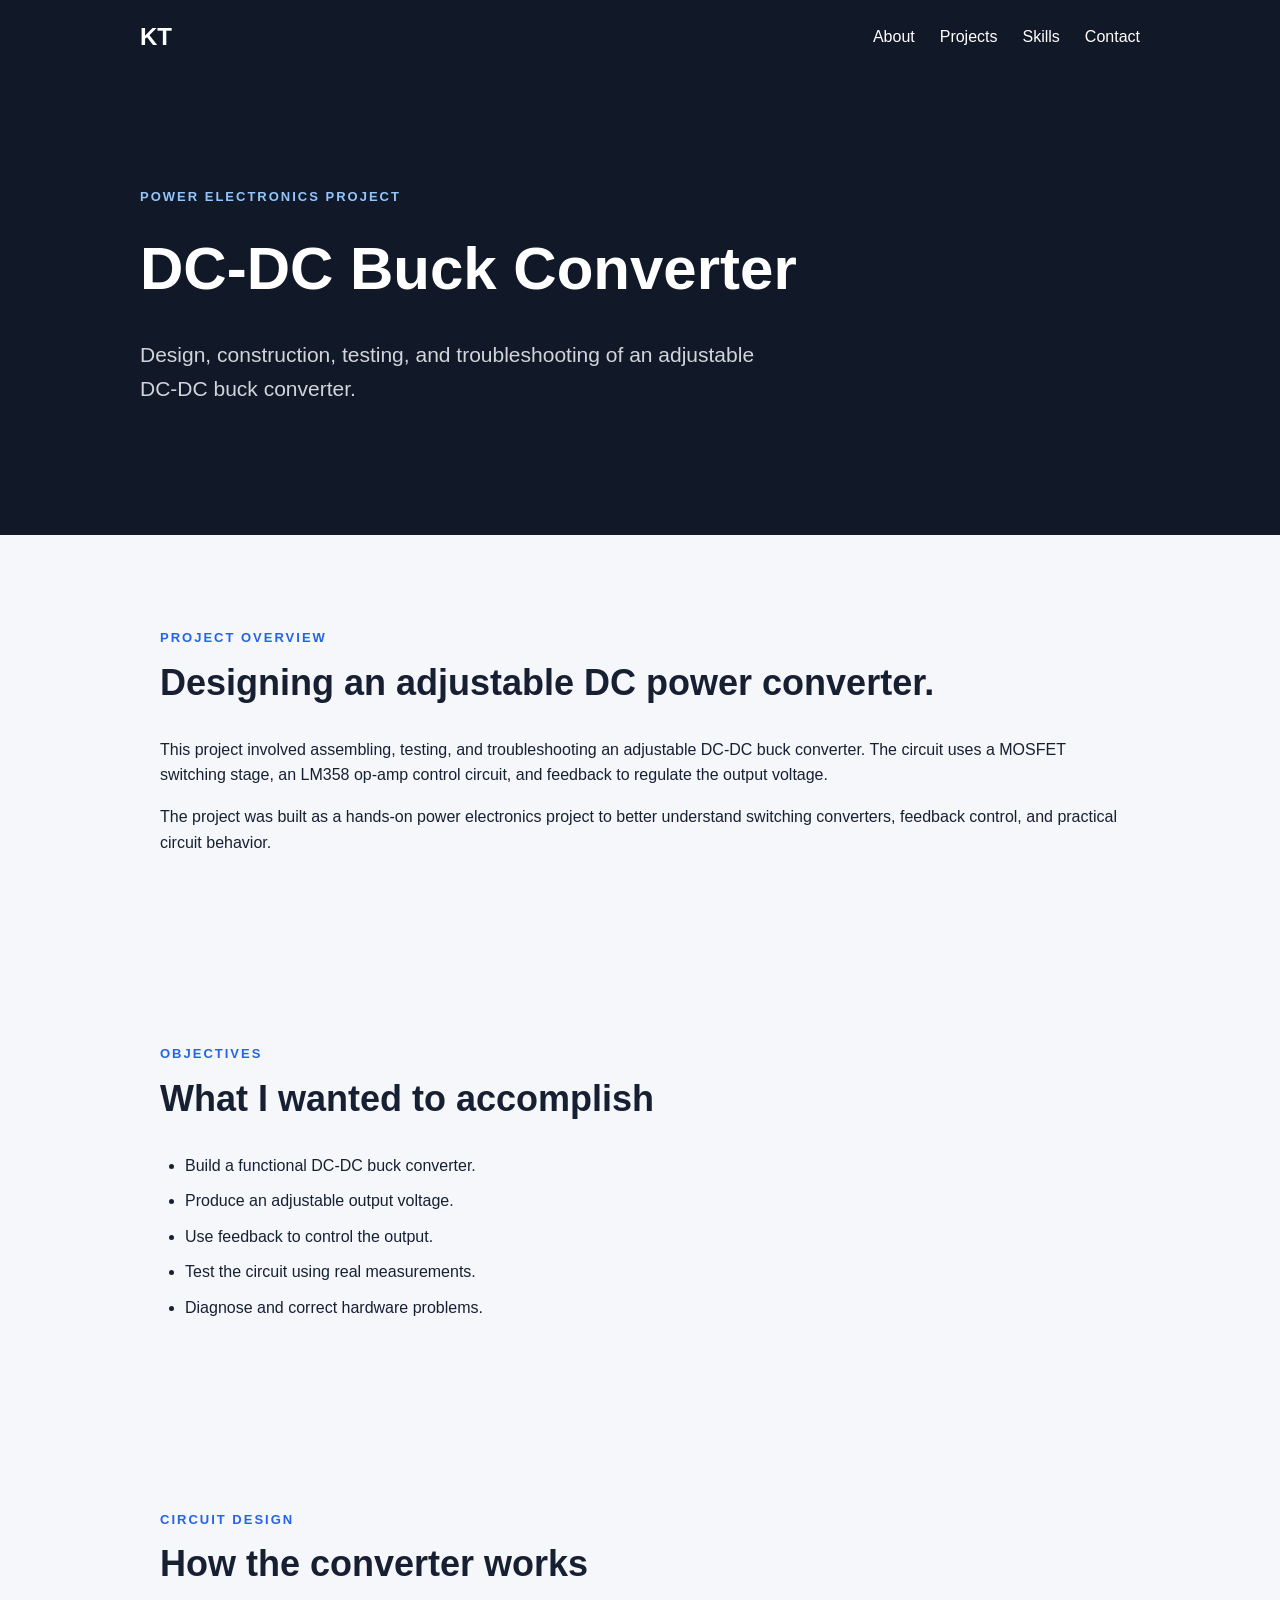
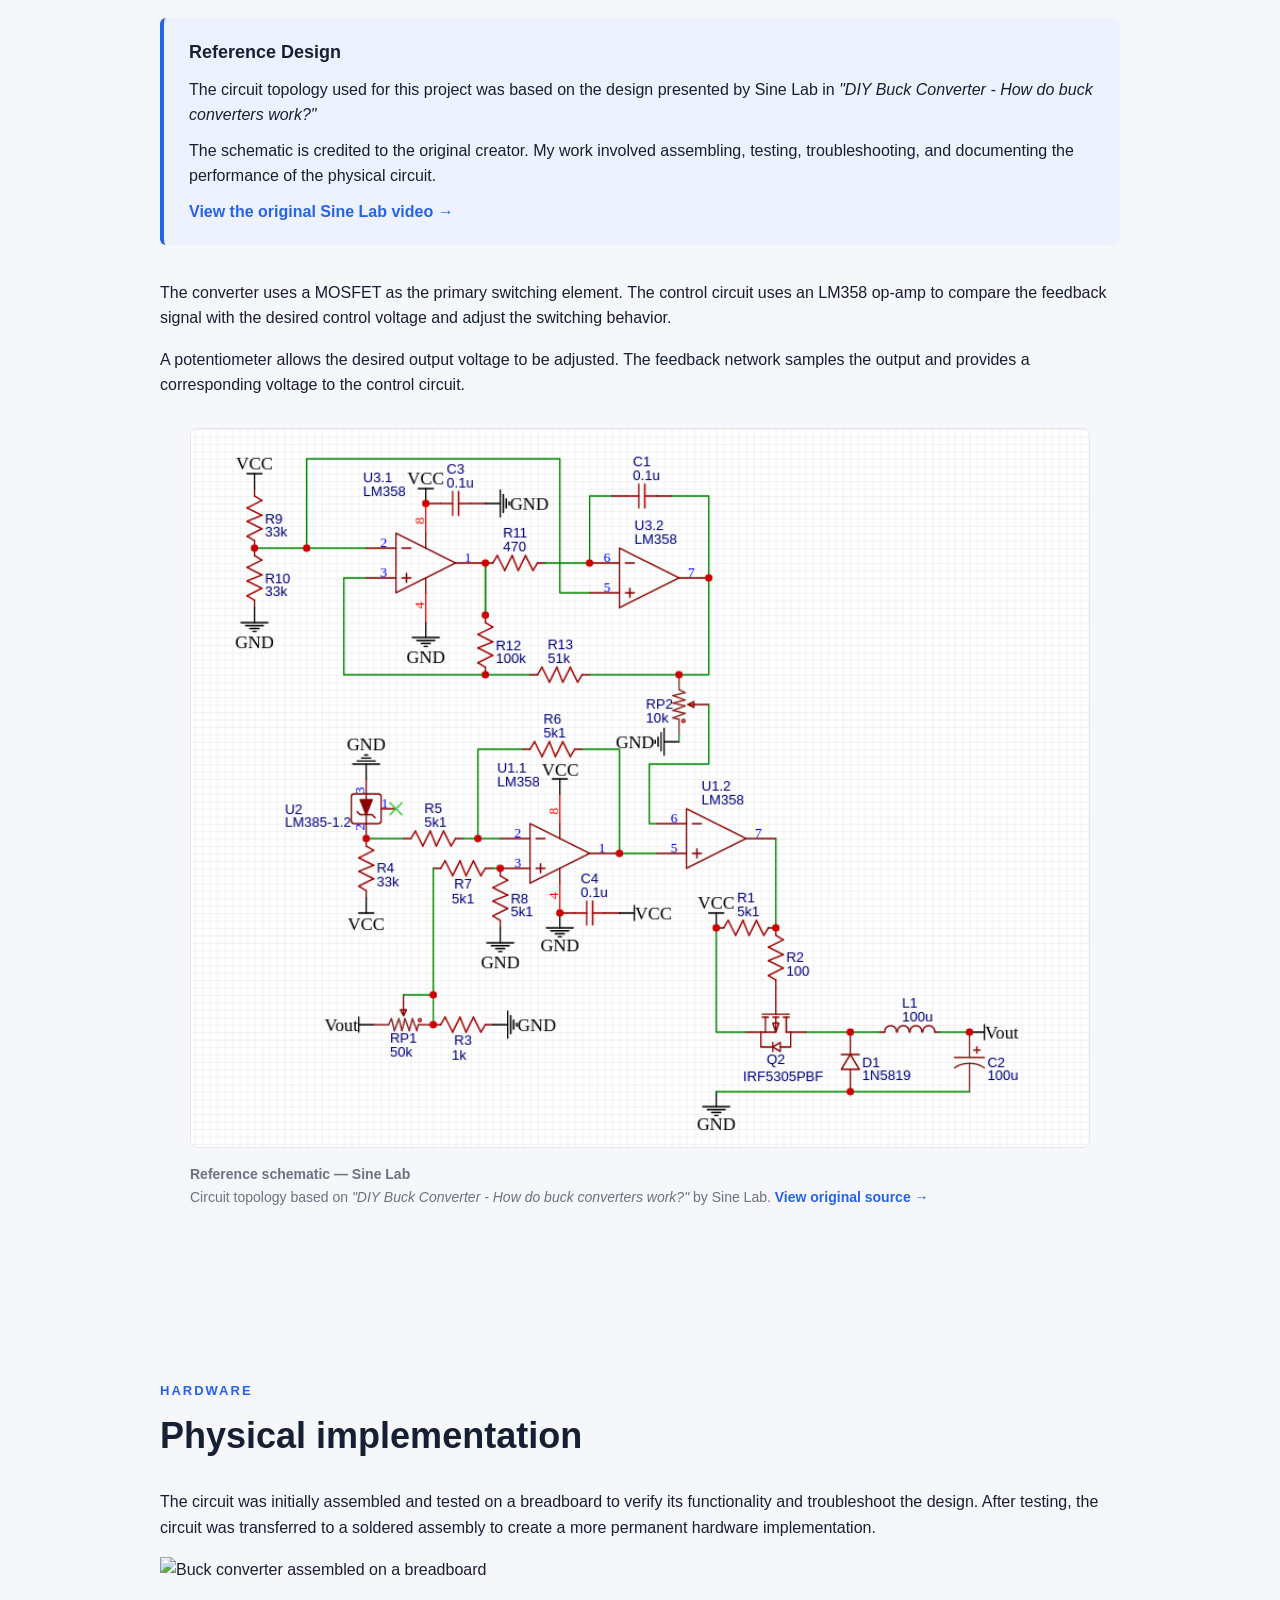
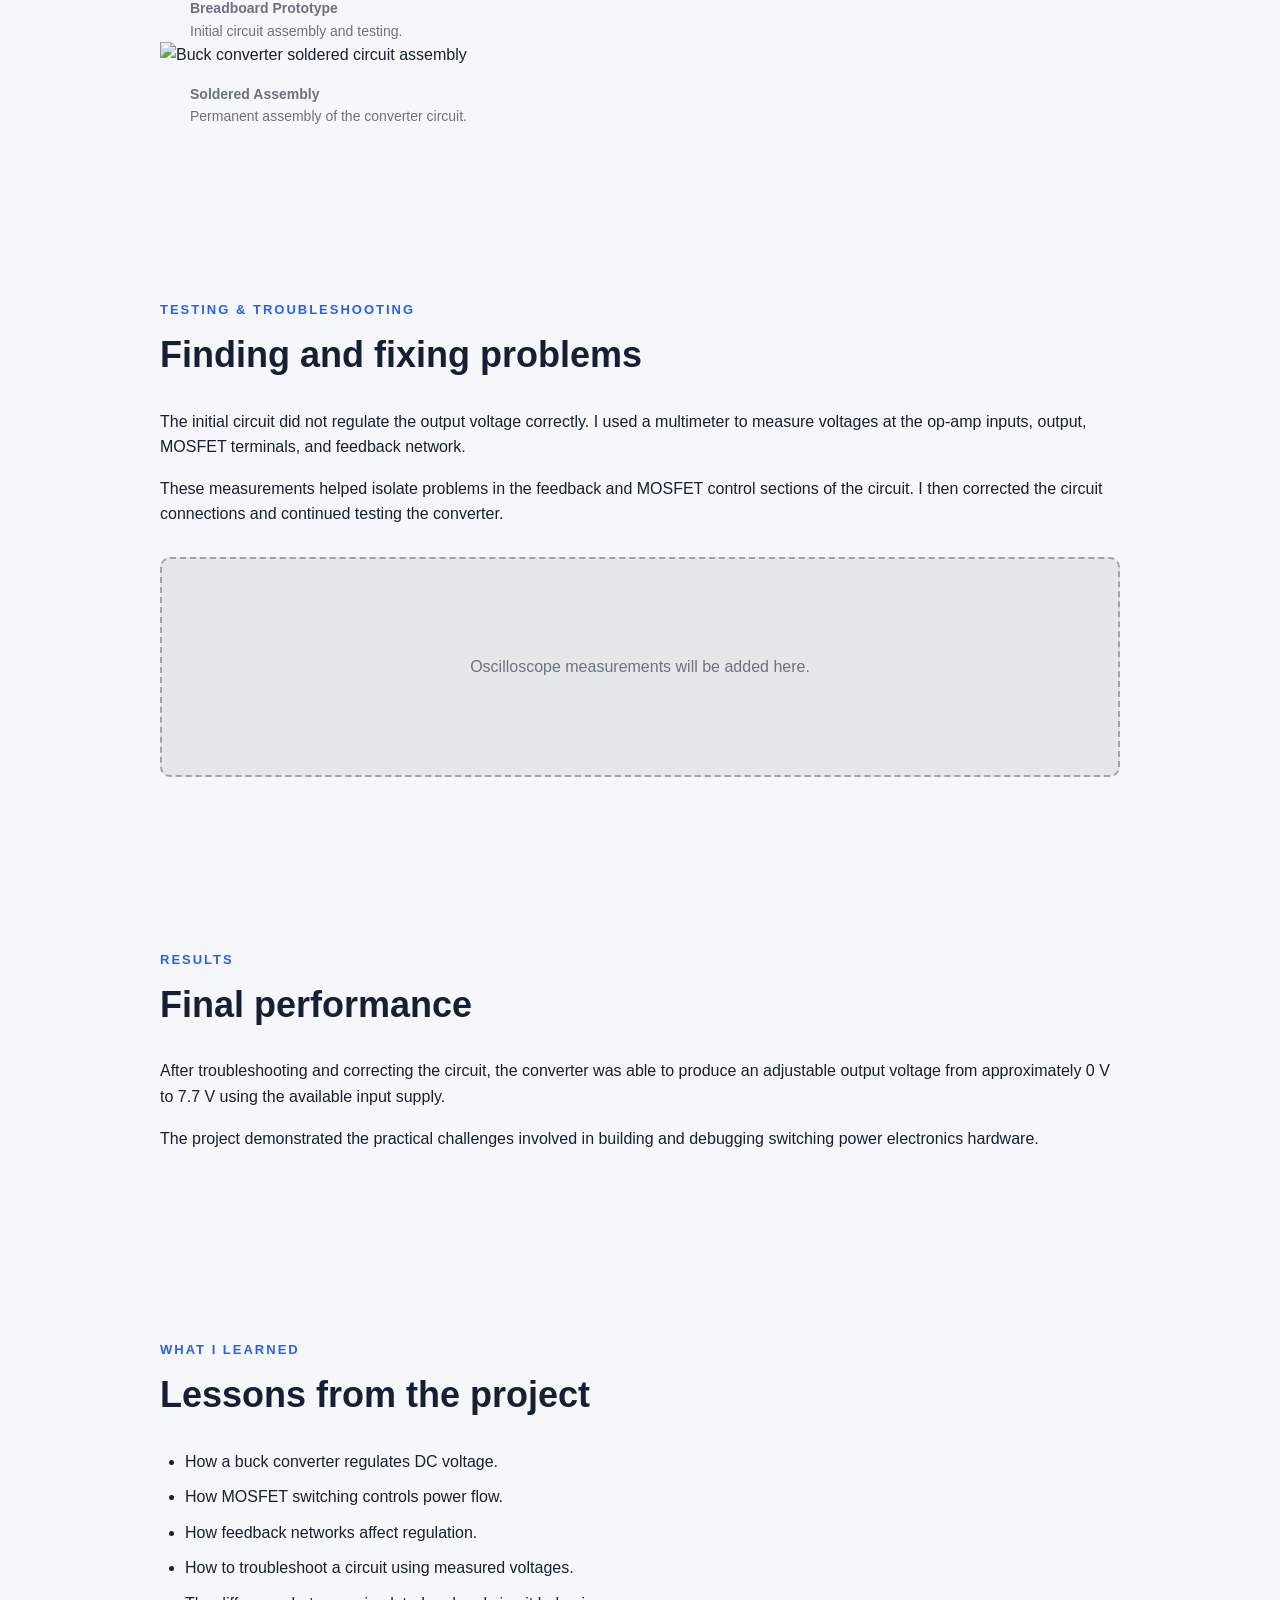
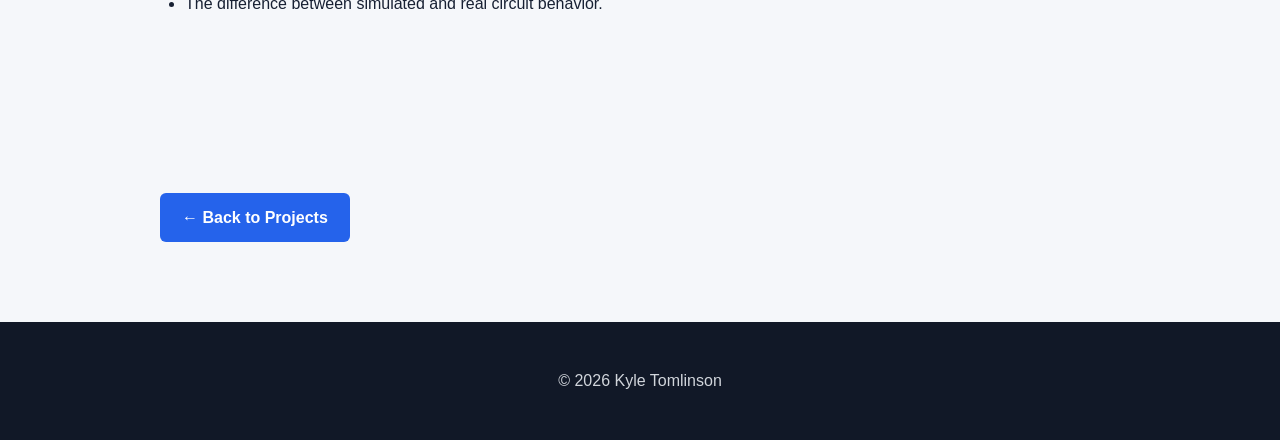
==== commit 19e7c256: "Update buck-converter.html" ====
--- a/buck-converter.html
+++ b/buck-converter.html
@@ -139,26 +139,45 @@
 
         </section>
 
-
-        <section>
-
-            <p class="section-label">HARDWARE</p>
-
-            <h2>Physical implementation</h2>
-
-            <p>
-                The circuit was assembled and tested using
-                through-hole components and a breadboard prototype.
-                Measurements were taken at important circuit nodes
-                throughout the debugging process.
-            </p>
-
-            <div class="project-placeholder">
-                <p>Photos of the physical circuit will be added here.</p>
-            </div>
-
-        </section>
-
+        <section>
+
+    <p class="section-label">HARDWARE</p>
+
+    <h2>Physical implementation</h2>
+
+    <p>
+        The circuit was initially assembled and tested on a
+        breadboard to verify its functionality and troubleshoot
+        the design. After testing, the circuit was transferred
+        to a soldered assembly to create a more permanent
+        hardware implementation.
+    </p>
+
+    <div class="hardware-gallery">
+
+        <div class="hardware-item">
+            <img src="buck_converter_breadboard.jpg"
+                 alt="Buck converter assembled on a breadboard">
+
+            <p class="image-caption">
+                <strong>Breadboard Prototype</strong><br>
+                Initial circuit assembly and testing.
+            </p>
+        </div>
+
+        <div class="hardware-item">
+            <img src="buck_converter_soldered.jpg"
+                 alt="Buck converter soldered circuit assembly">
+
+            <p class="image-caption">
+                <strong>Soldered Assembly</strong><br>
+                Permanent assembly of the converter circuit.
+            </p>
+        </div>
+
+    </div>
+
+</section>
 
         <section>
 
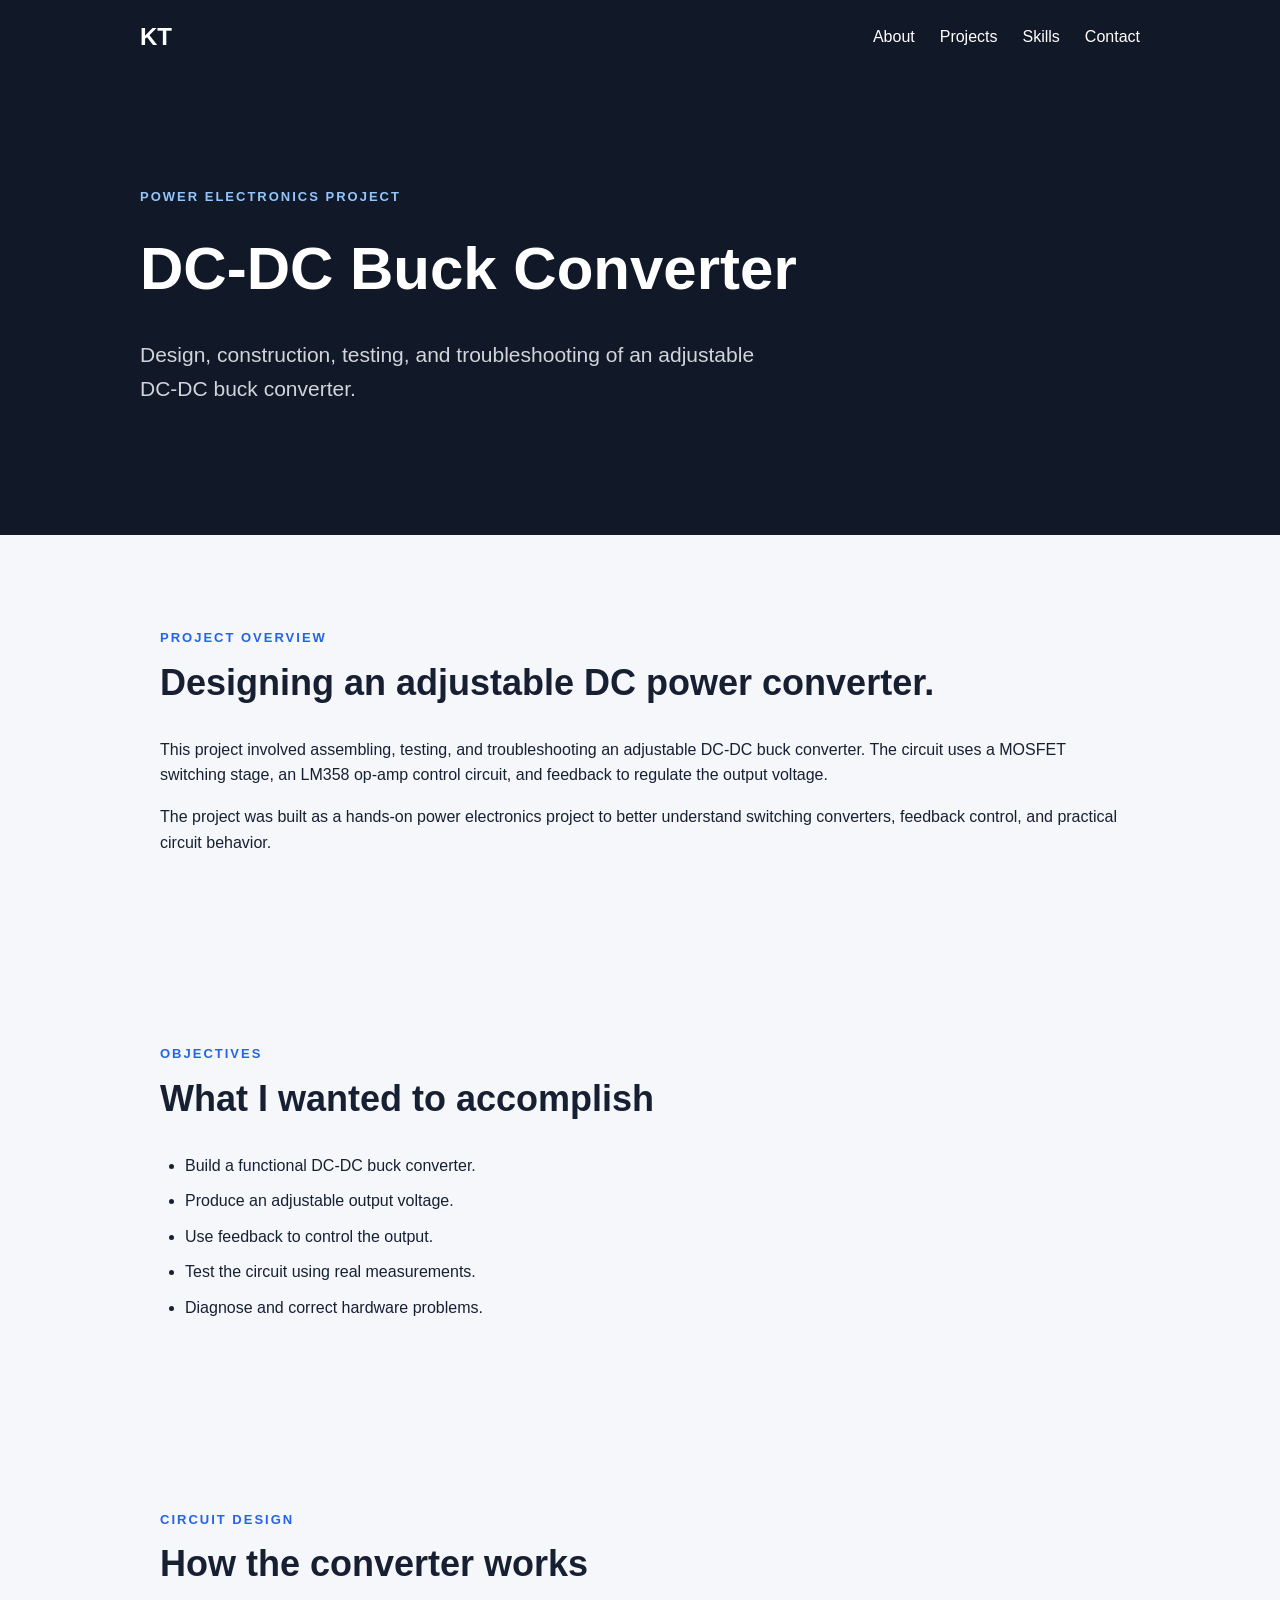
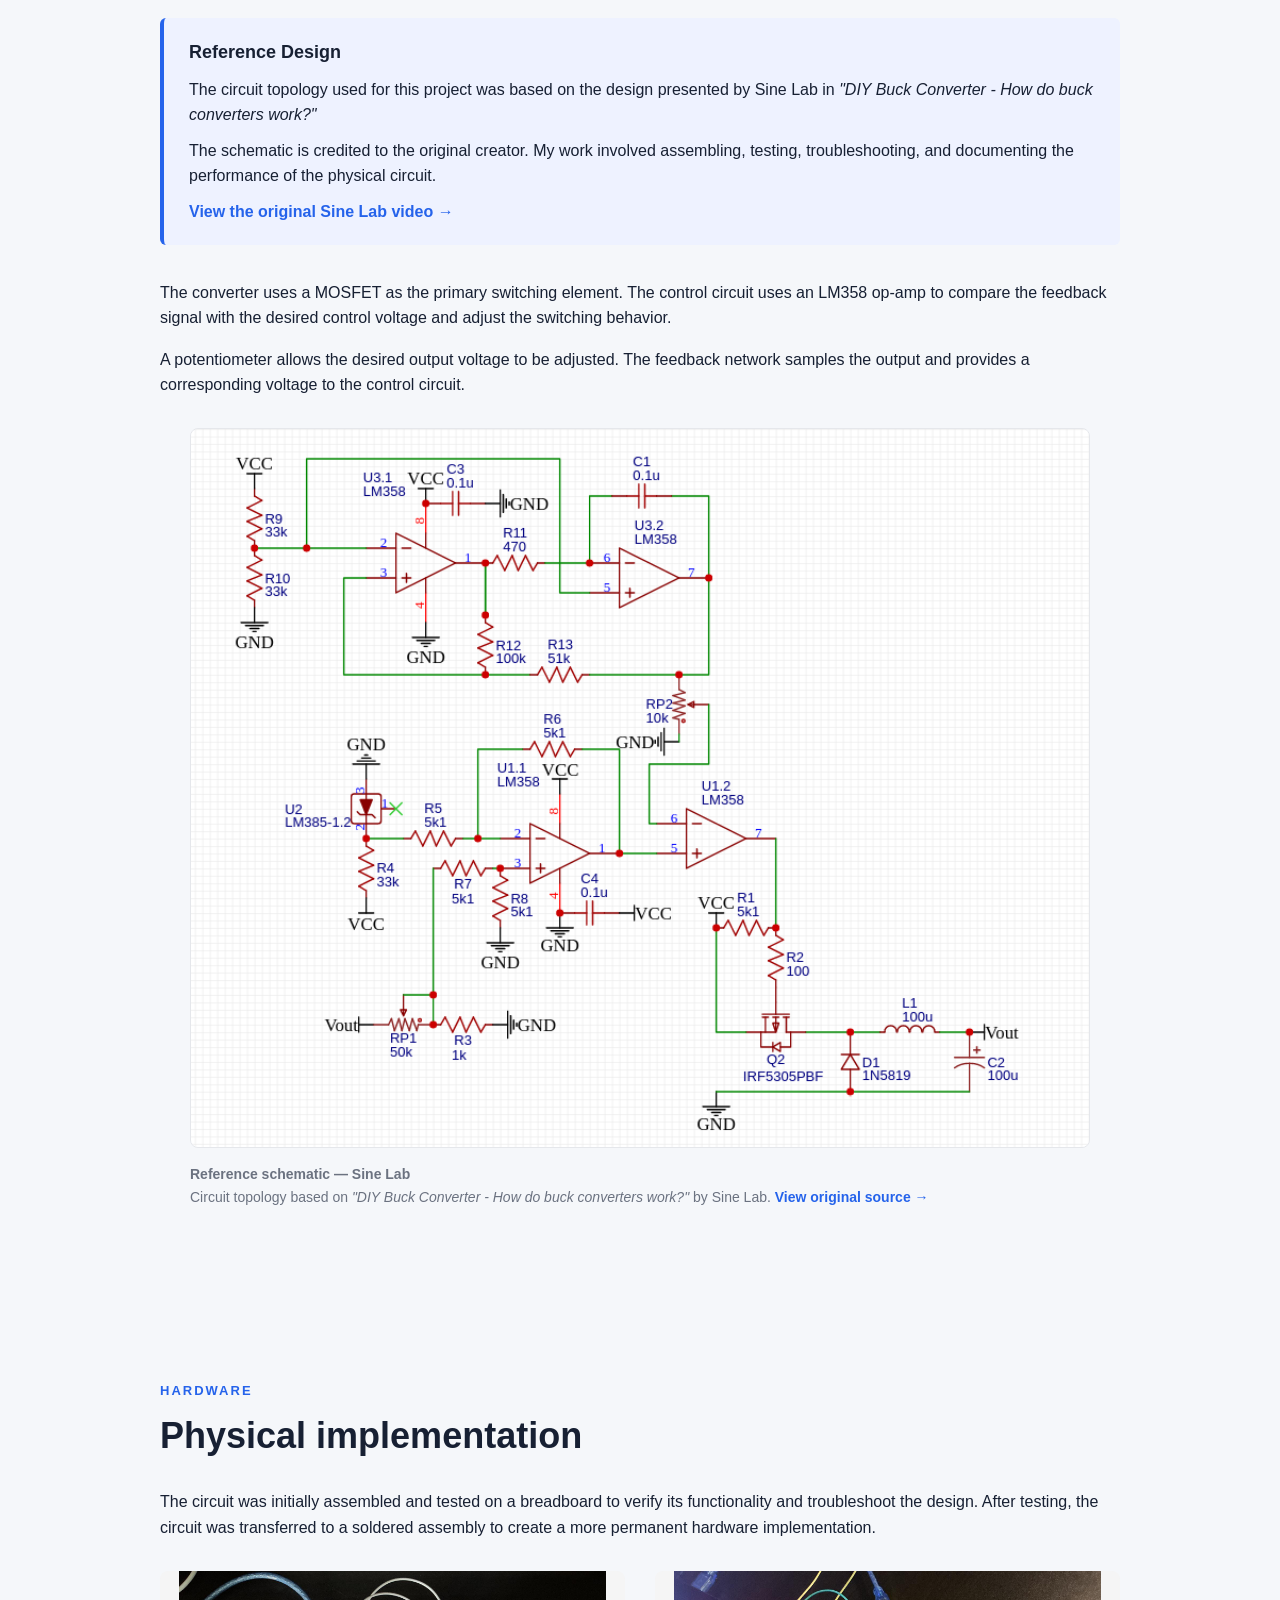
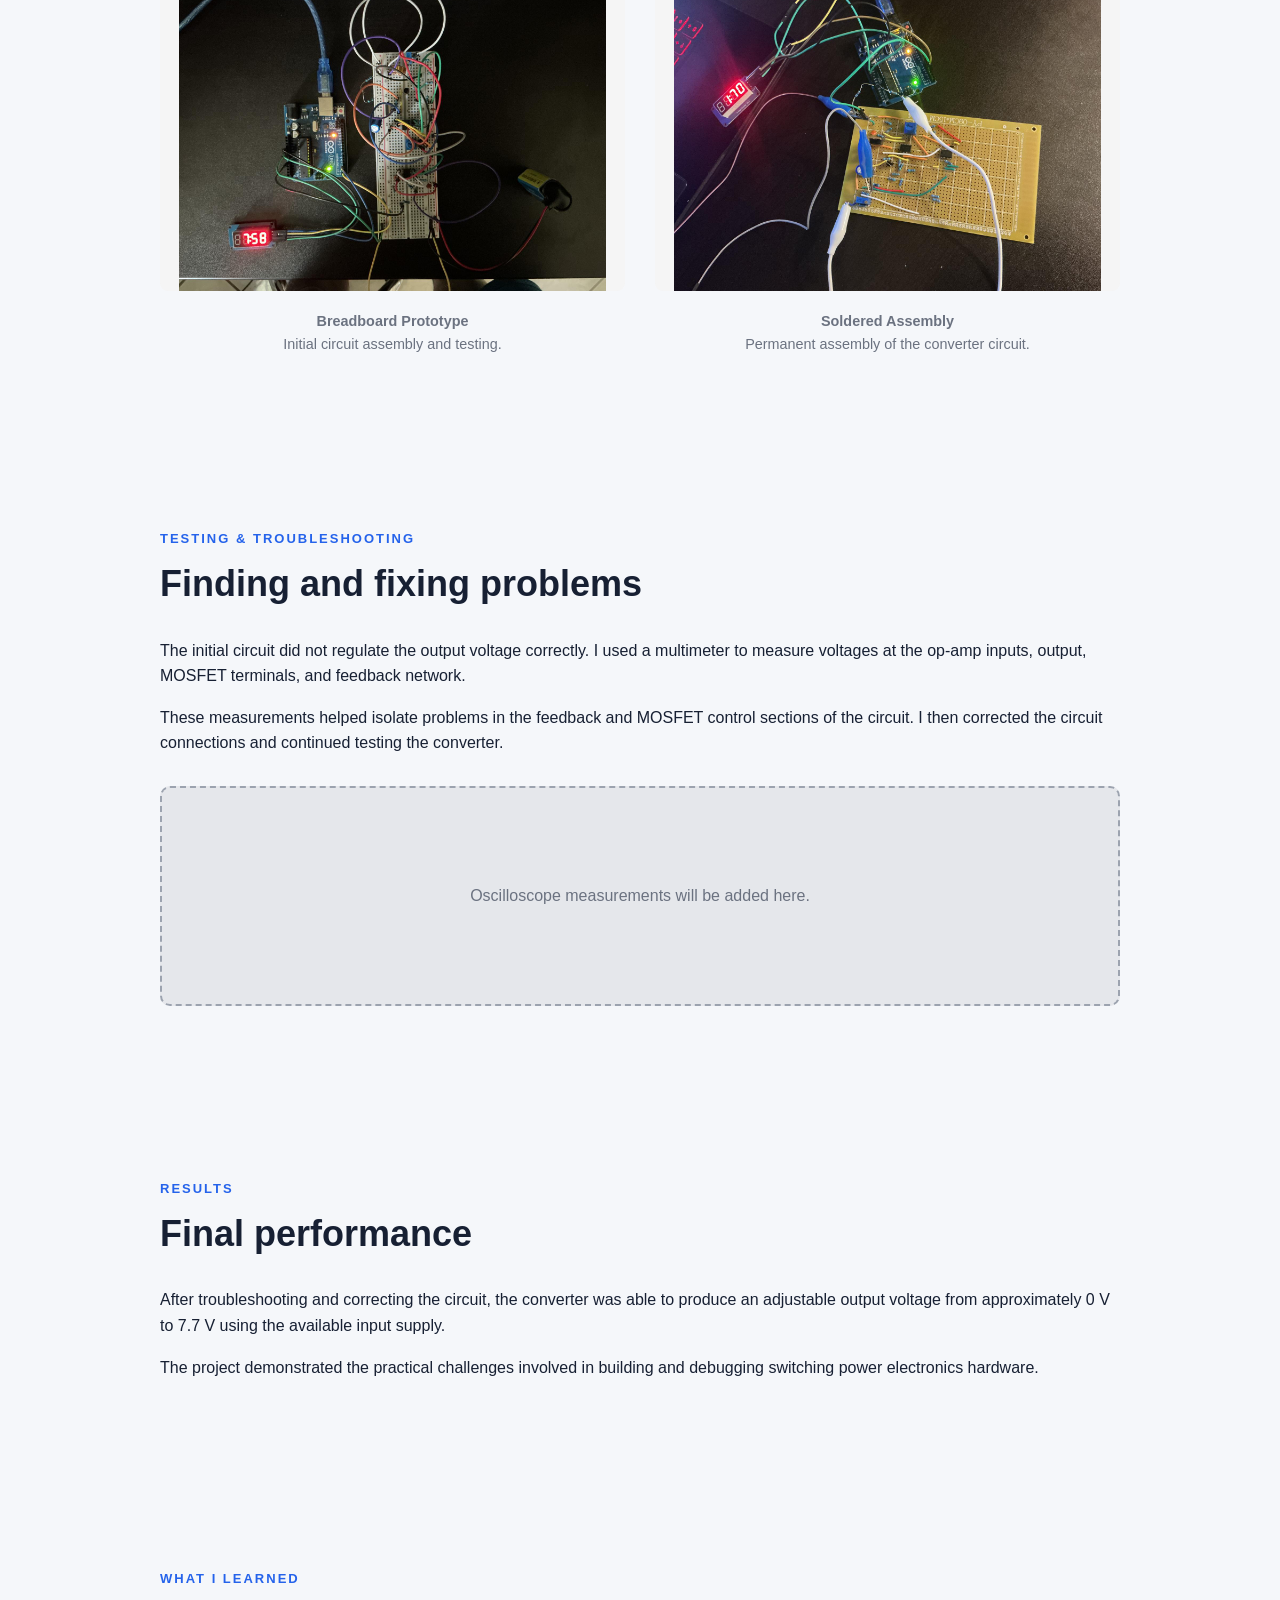
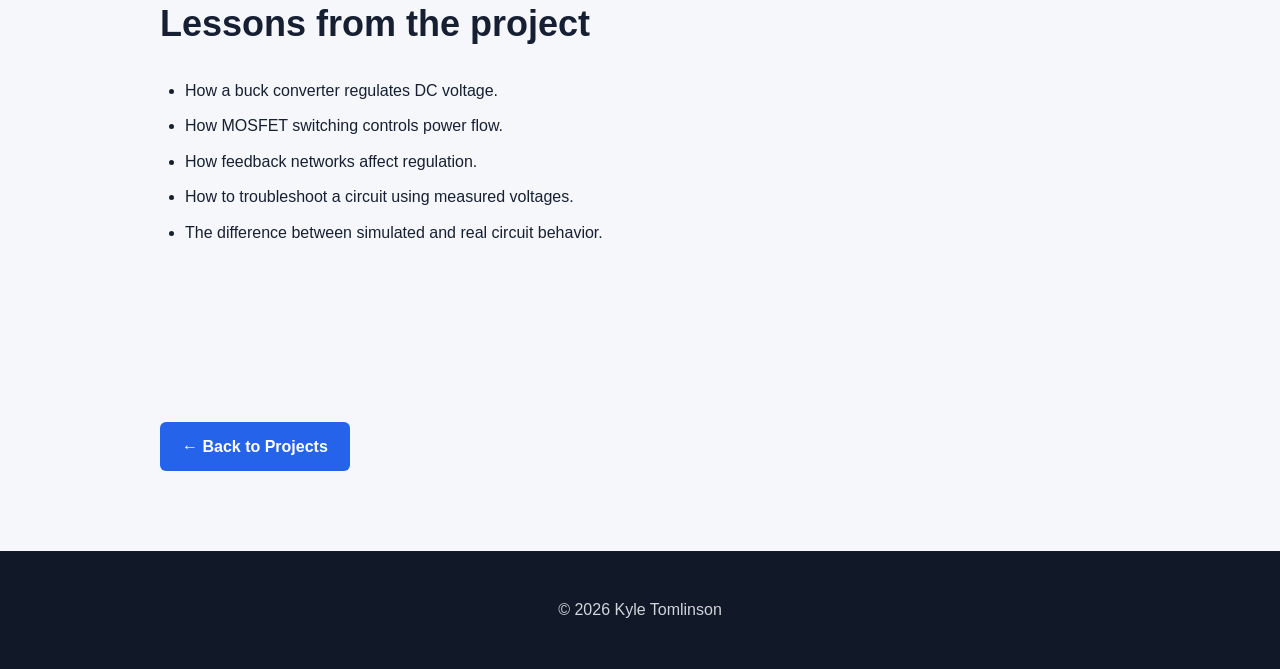
==== commit 1fcdef8f: "Update buck-converter.html" ====
--- a/buck-converter.html
+++ b/buck-converter.html
@@ -156,7 +156,7 @@
     <div class="hardware-gallery">
 
         <div class="hardware-item">
-            <img src="buck_converter_breadboard.jpg"
+            <img src="buck_converter_breadboard.jpeg"
                  alt="Buck converter assembled on a breadboard">
 
             <p class="image-caption">
@@ -166,7 +166,7 @@
         </div>
 
         <div class="hardware-item">
-            <img src="buck_converter_soldered.jpg"
+            <img src="buck_converter_soldered.jpeg"
                  alt="Buck converter soldered circuit assembly">
 
             <p class="image-caption">
--- a/style.css
+++ b/style.css
@@ -299,3 +299,30 @@
 .image-caption a:hover {
     text-decoration: underline;
 }
+
+.hardware-gallery {
+    display: grid;
+    grid-template-columns: repeat(2, 1fr);
+    gap: 30px;
+    margin-top: 30px;
+}
+
+.hardware-item img {
+    width: 100%;
+    height: 320px;
+    object-fit: contain;
+    border-radius: 8px;
+    background: #f5f5f5;
+}
+
+.hardware-item .image-caption {
+    margin-top: 12px;
+    text-align: center;
+    font-size: 0.9rem;
+}
+
+@media (max-width: 700px) {
+    .hardware-gallery {
+        grid-template-columns: 1fr;
+    }
+}
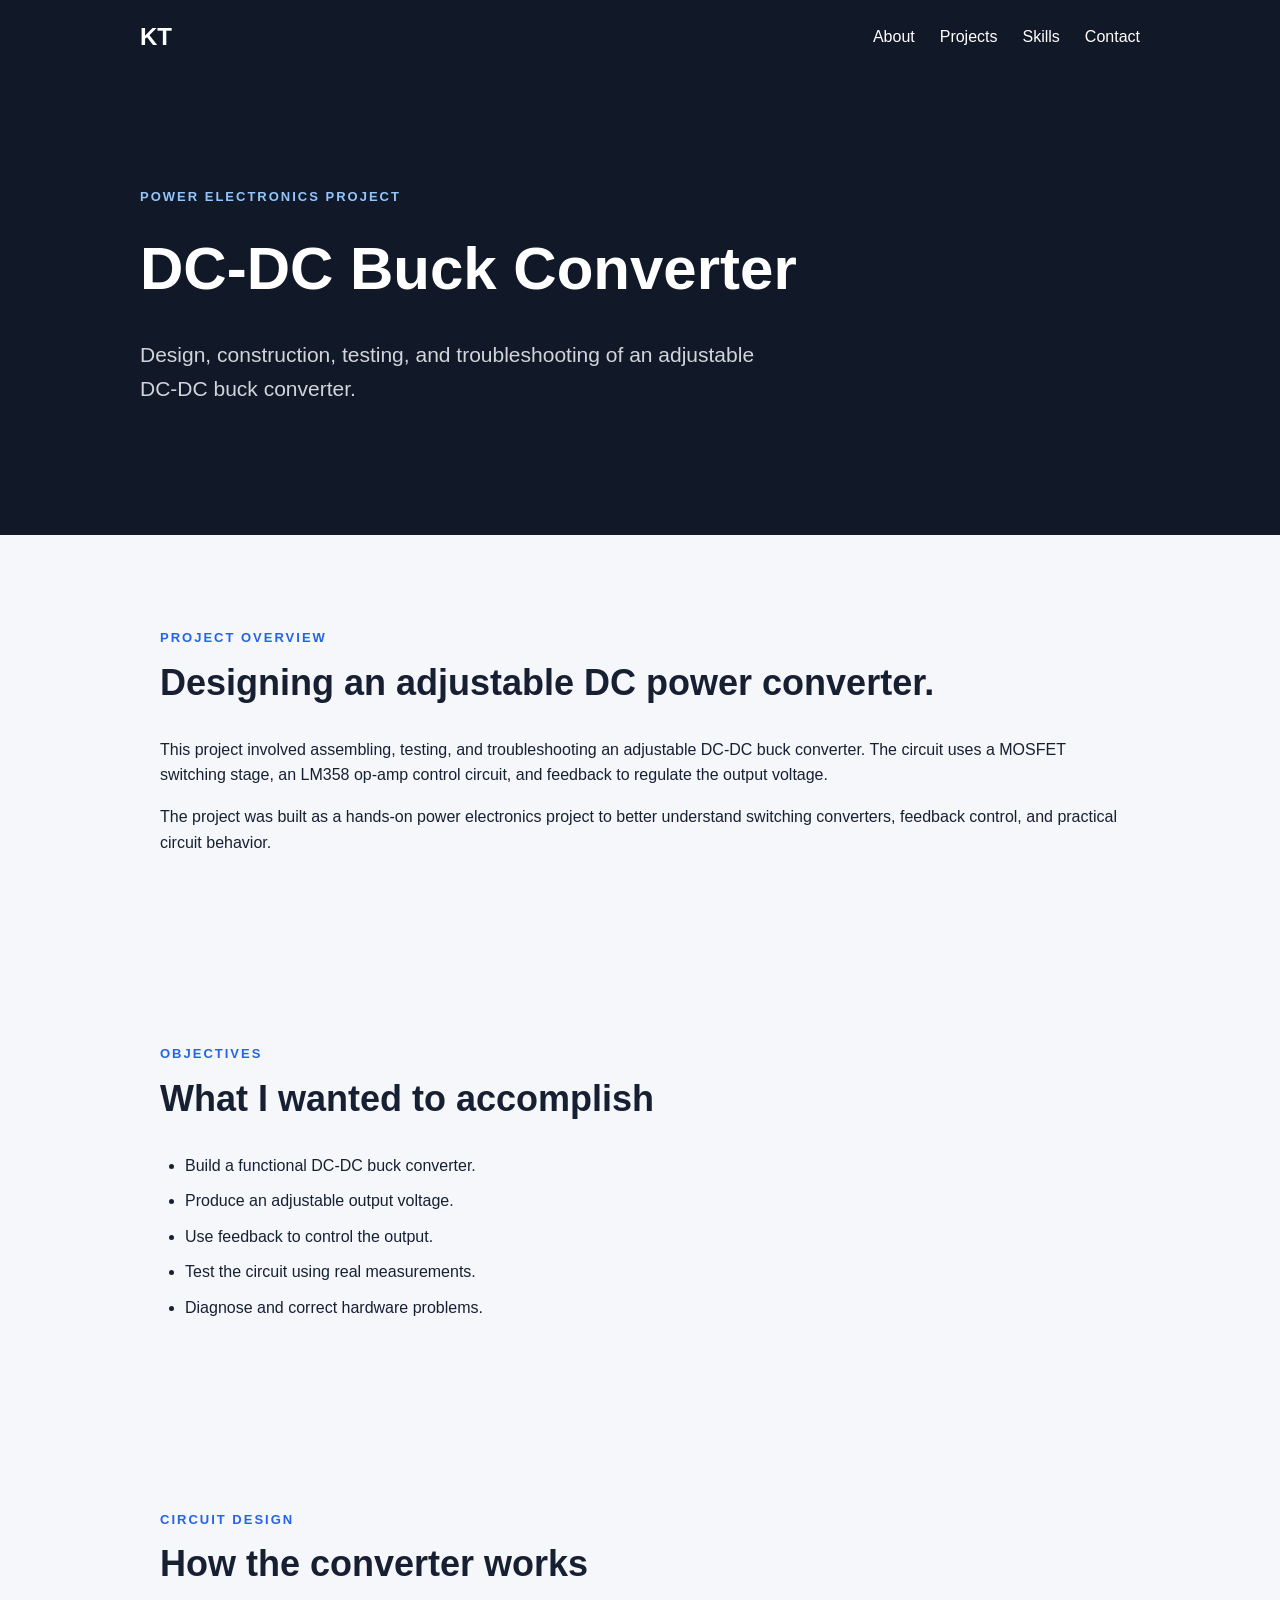
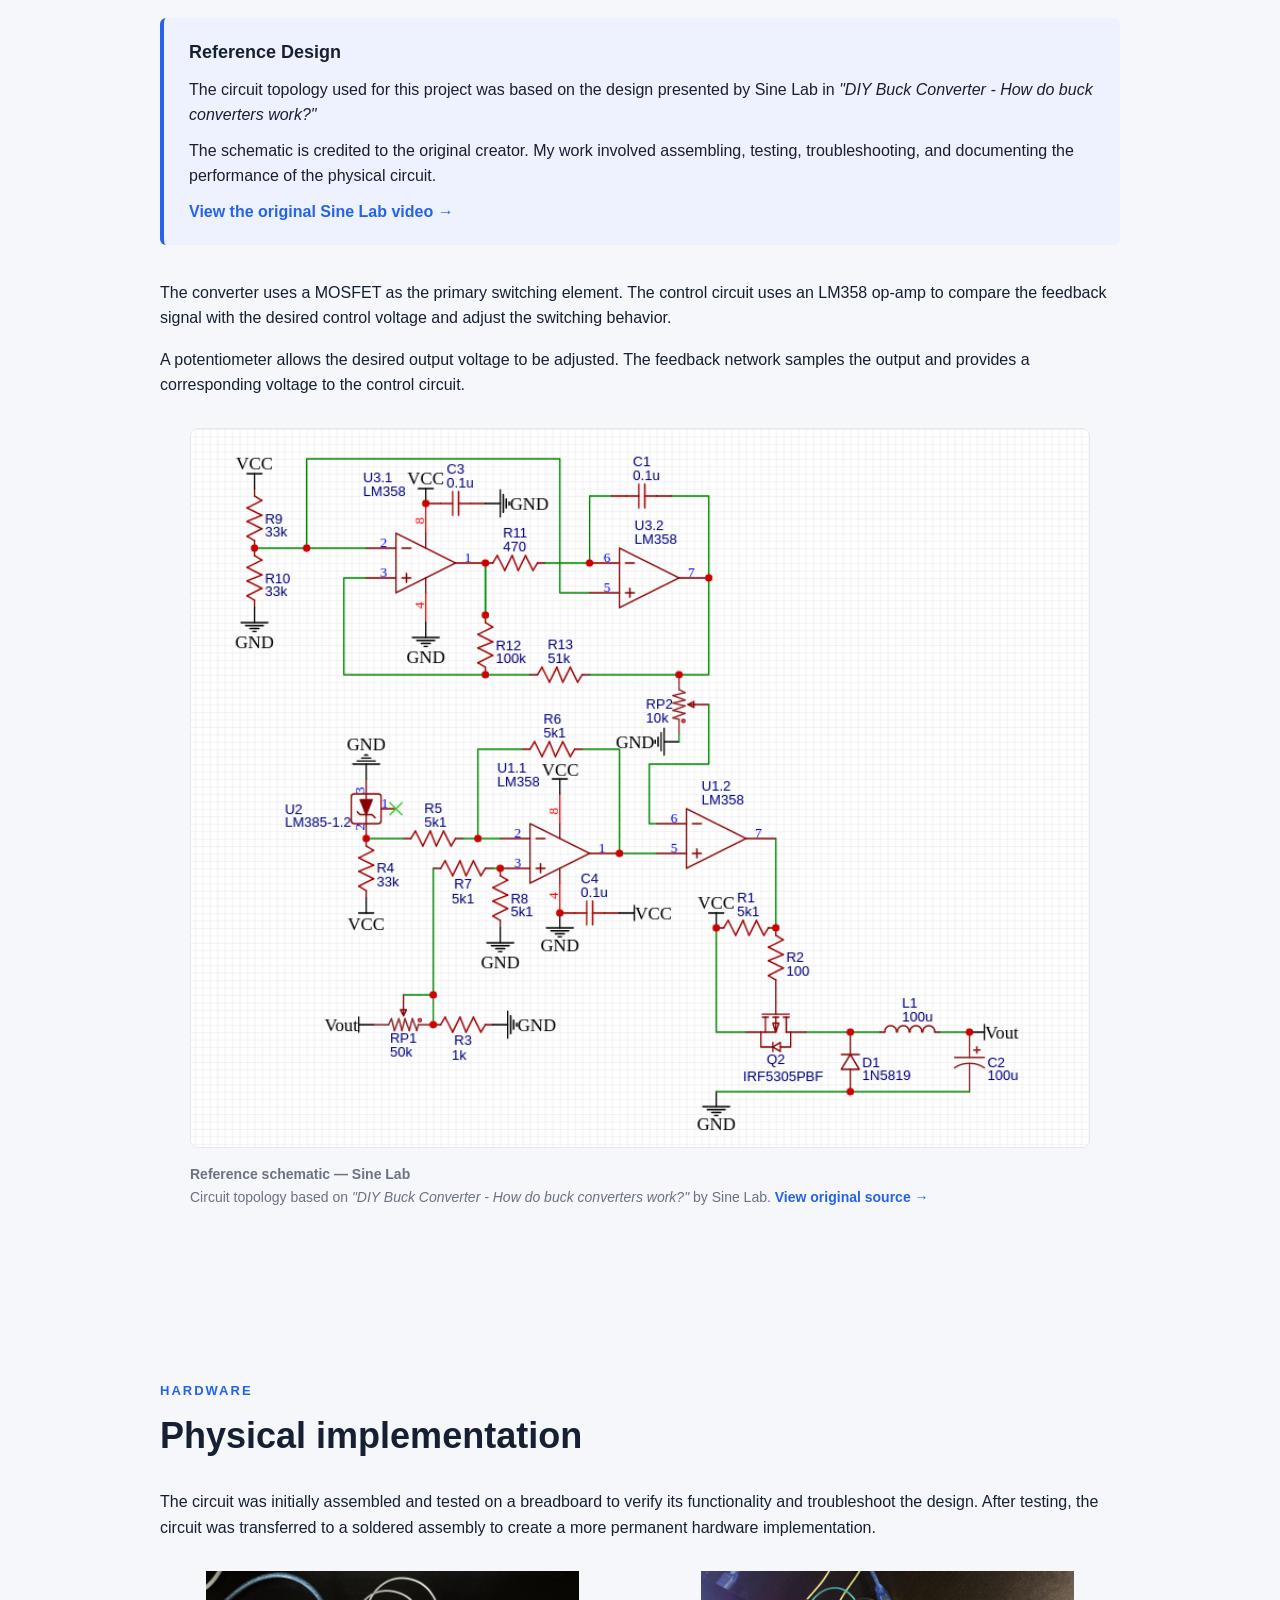
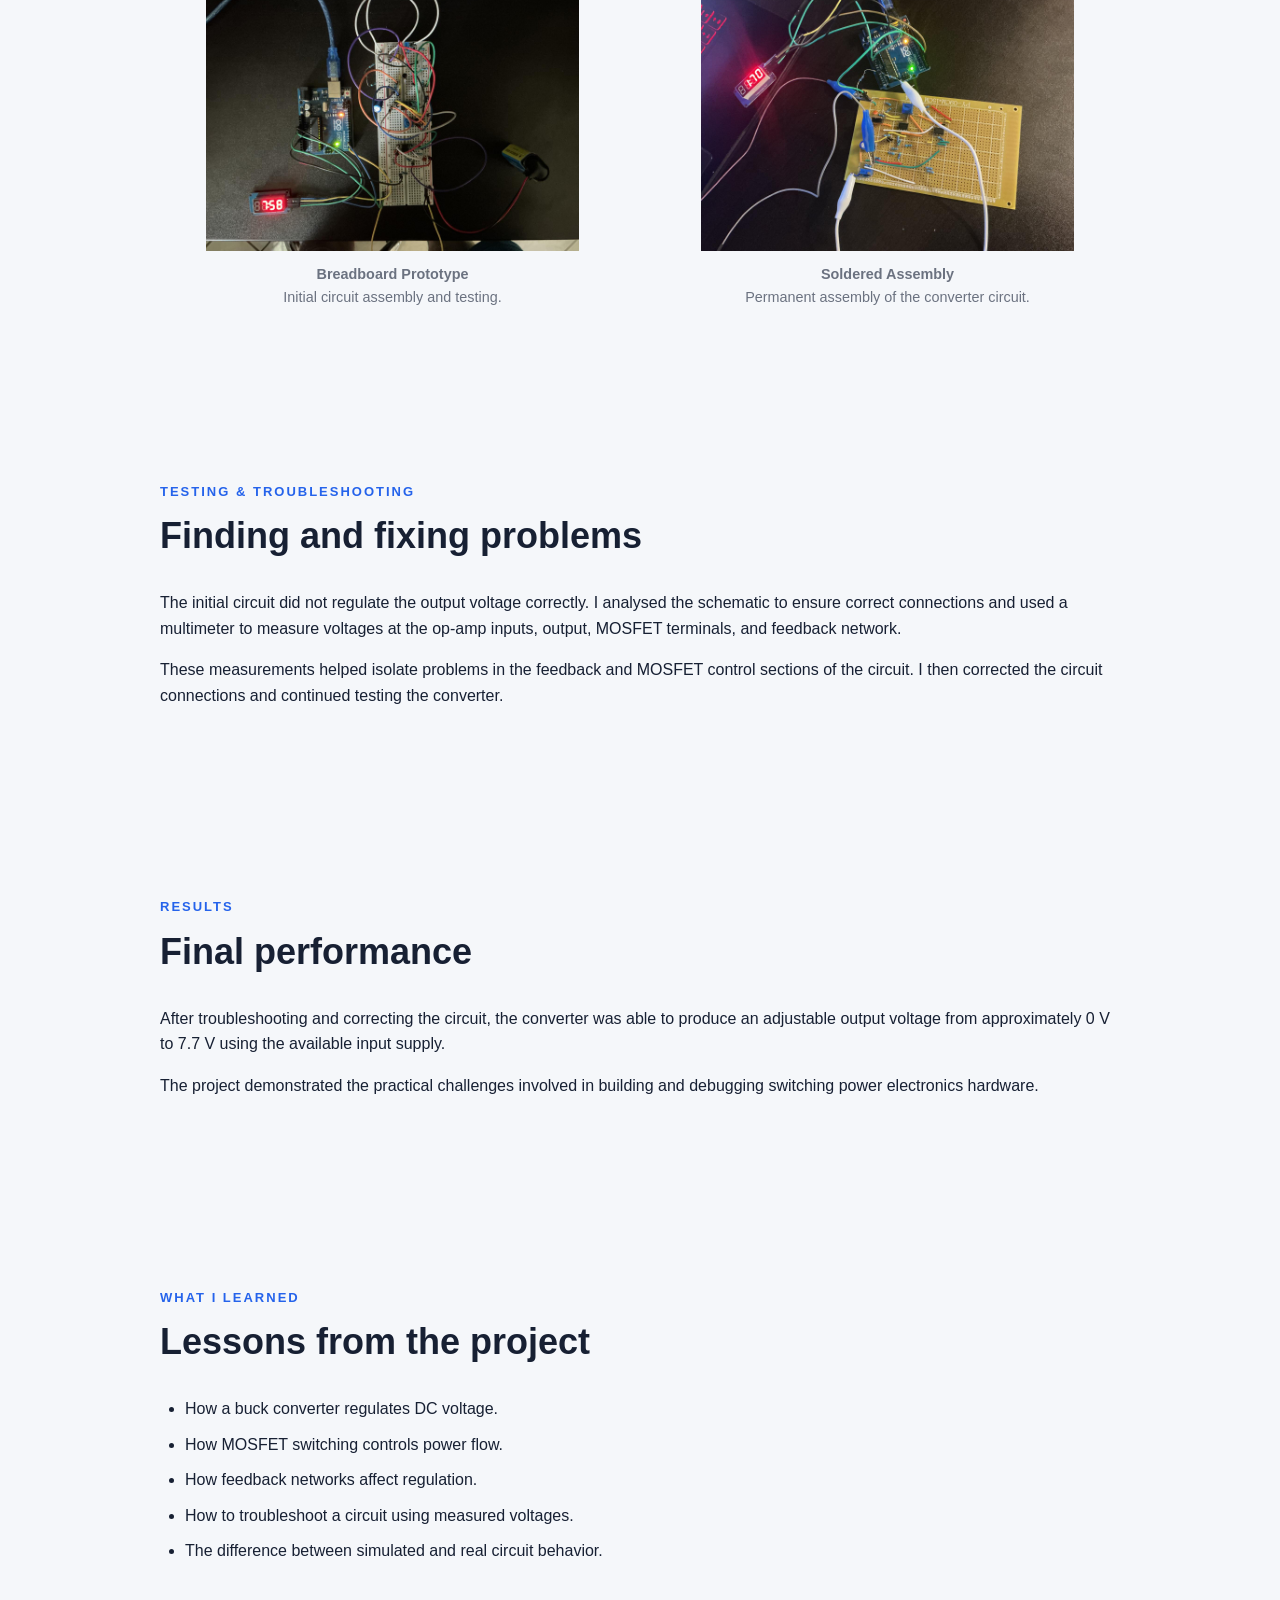
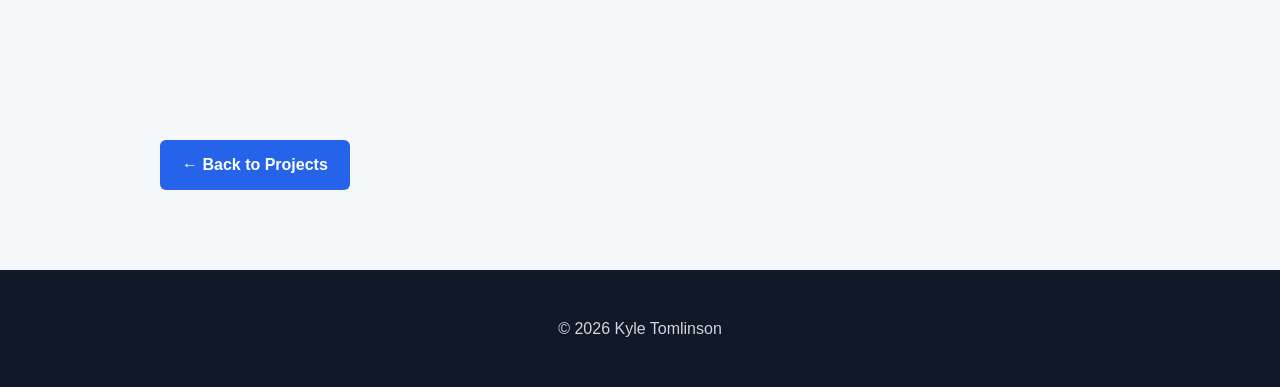
==== commit 1939b0ca: "Update buck-converter.html" ====
--- a/buck-converter.html
+++ b/buck-converter.html
@@ -187,7 +187,7 @@
 
             <p>
                 The initial circuit did not regulate the output
-                voltage correctly. I used a multimeter to measure
+                voltage correctly. I analysed the schematic to ensure correct connections and used a multimeter to measure
                 voltages at the op-amp inputs, output, MOSFET
                 terminals, and feedback network.
             </p>
@@ -199,9 +199,7 @@
                 continued testing the converter.
             </p>
 
-            <div class="project-placeholder">
-                <p>Oscilloscope measurements will be added here.</p>
-            </div>
+            
 
         </section>
 
--- a/style.css
+++ b/style.css
@@ -300,7 +300,8 @@
     text-decoration: underline;
 }
 
-.hardware-gallery {
+
+   .hardware-gallery {
     display: grid;
     grid-template-columns: repeat(2, 1fr);
     gap: 30px;
@@ -309,10 +310,12 @@
 
 .hardware-item img {
     width: 100%;
-    height: 320px;
+    max-width: 450px;
+    height: 280px;
     object-fit: contain;
+    display: block;
+    margin: 0 auto;
     border-radius: 8px;
-    background: #f5f5f5;
 }
 
 .hardware-item .image-caption {
@@ -326,3 +329,8 @@
         grid-template-columns: 1fr;
     }
 }
+@media (max-width: 700px) {
+    .hardware-gallery {
+        grid-template-columns: 1fr;
+    }
+}
